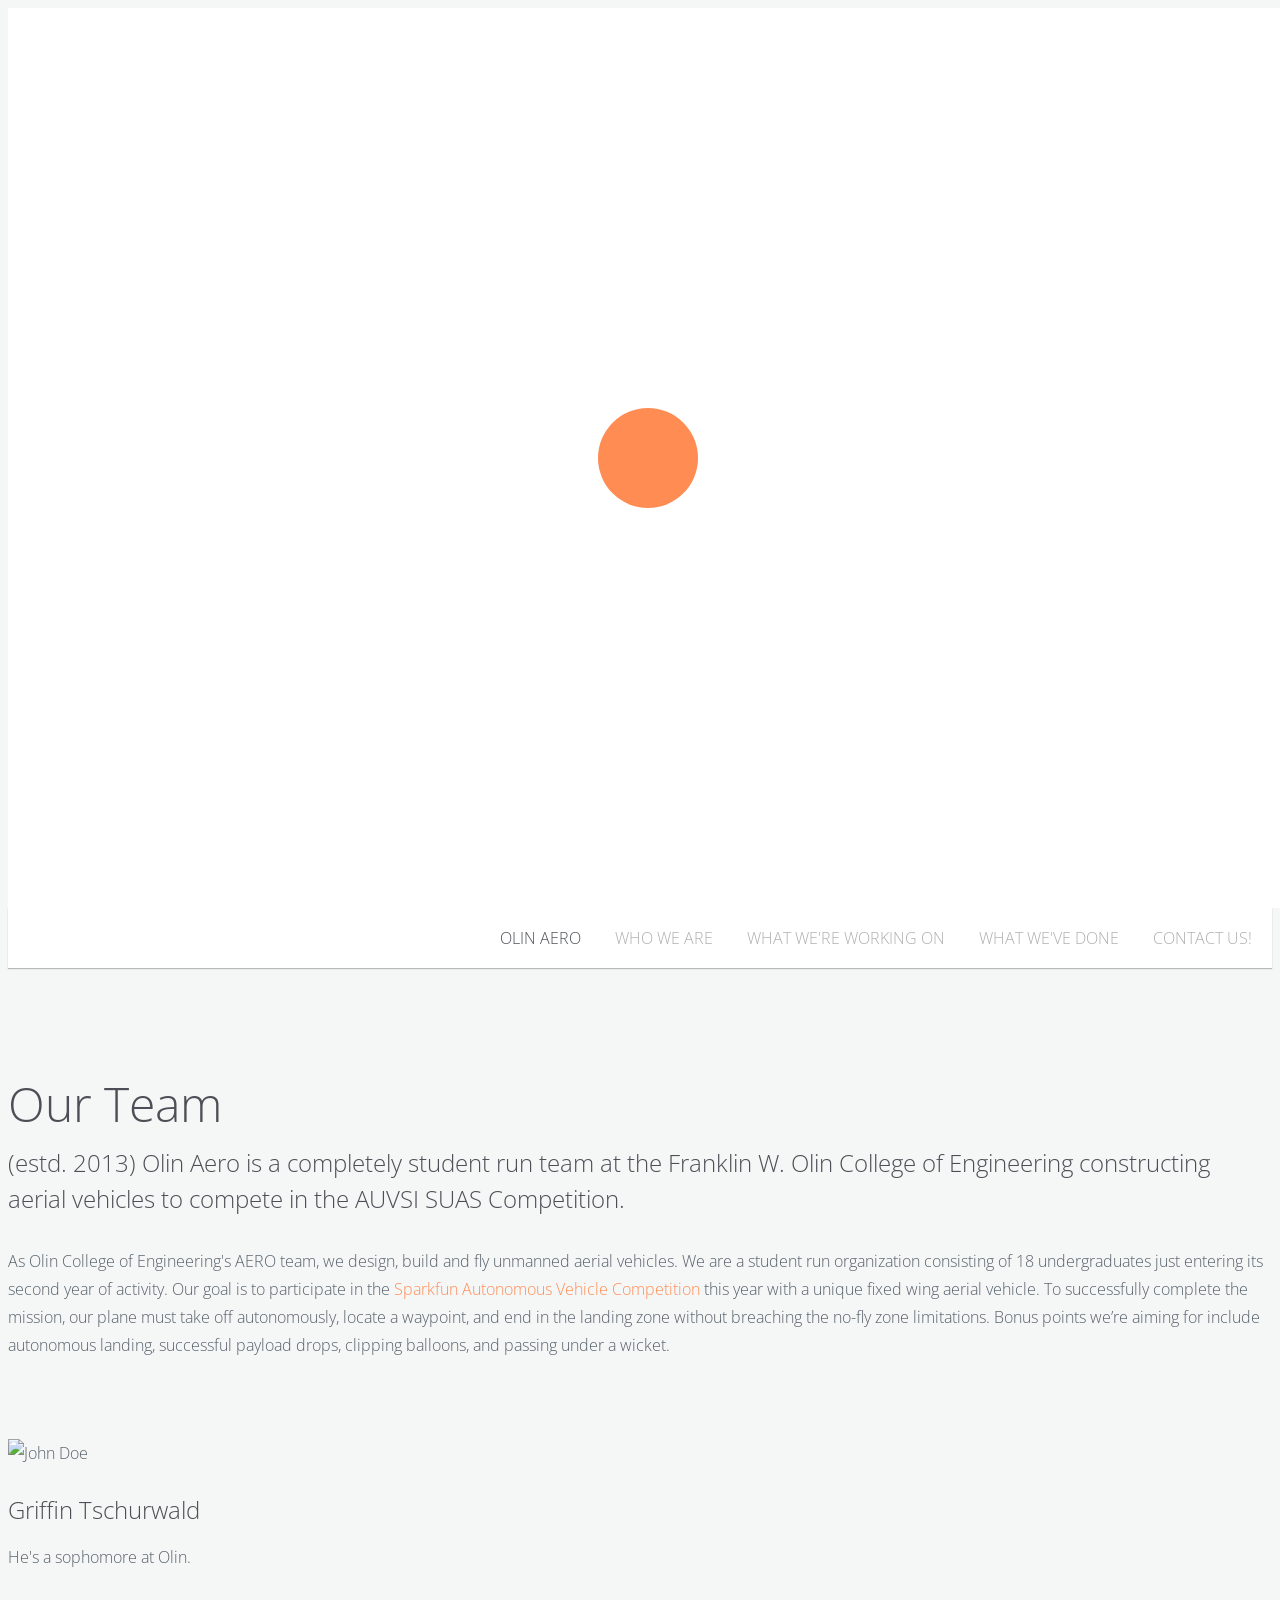
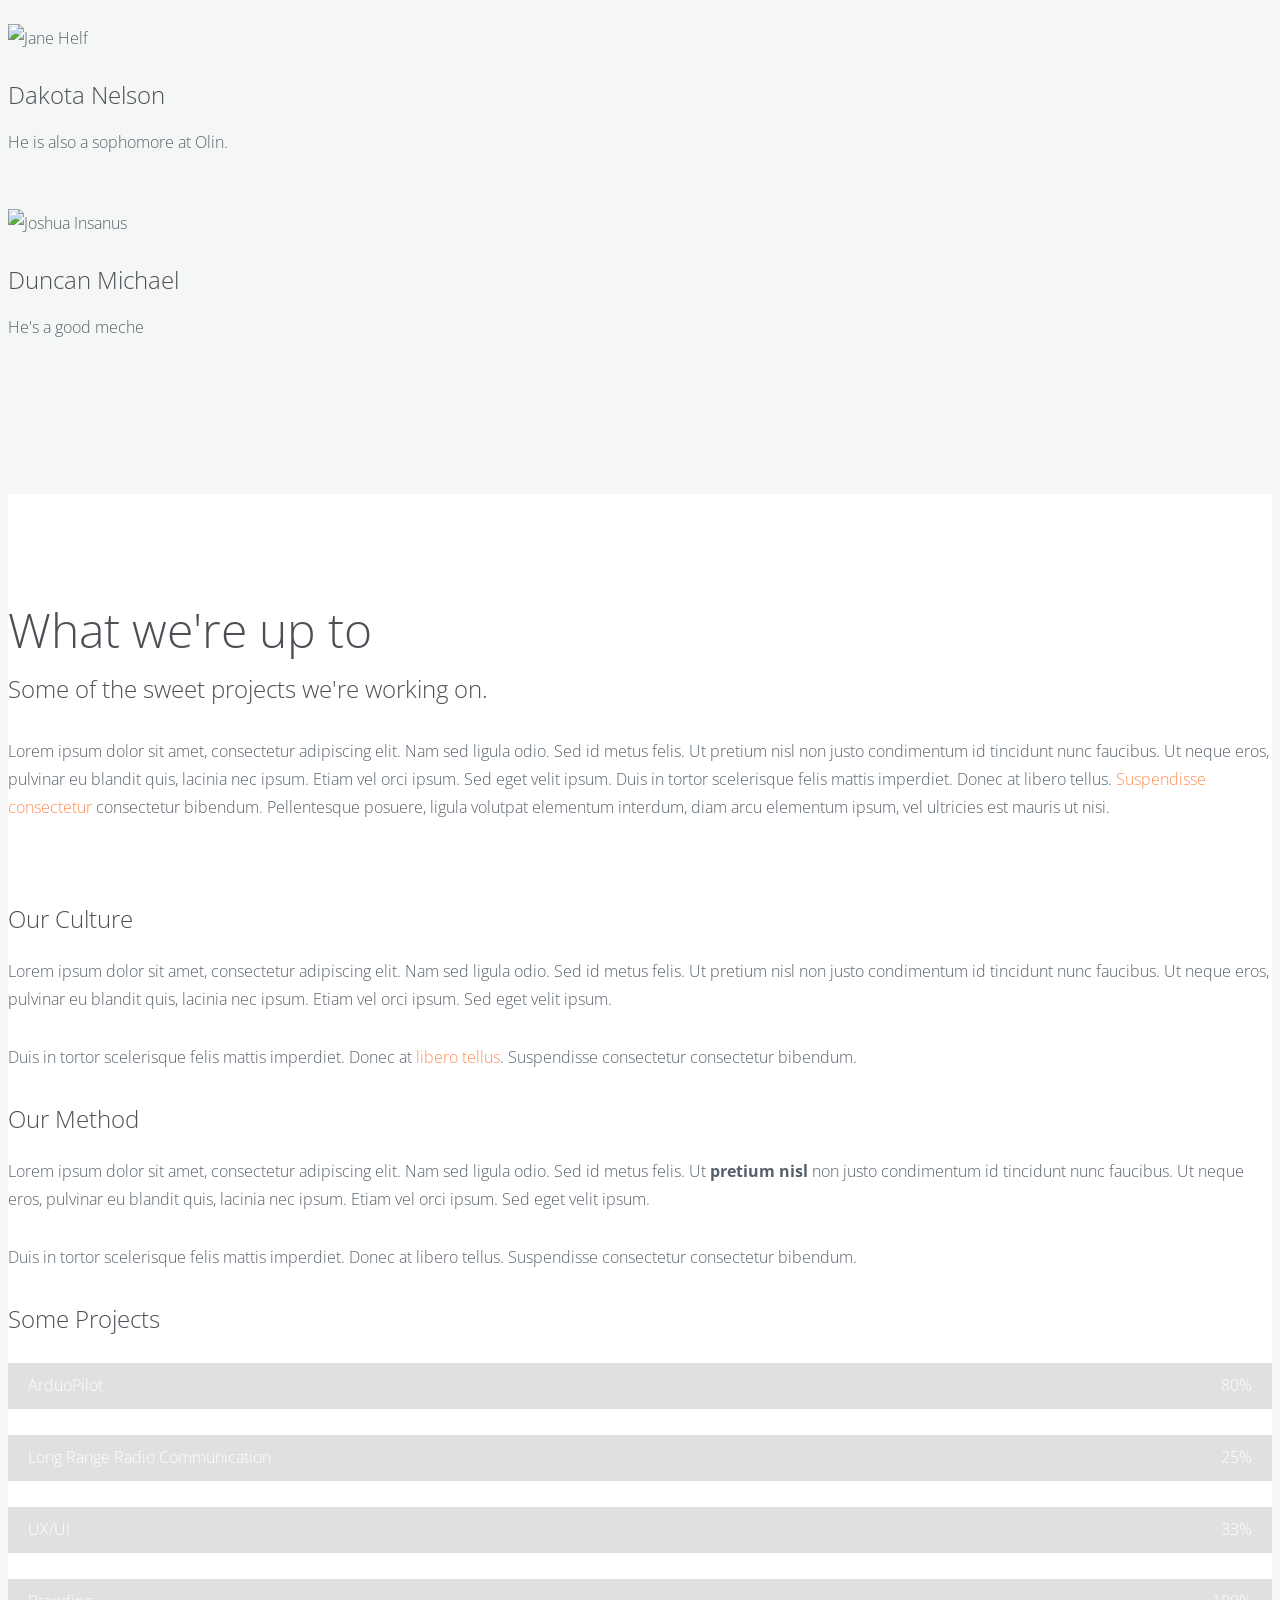
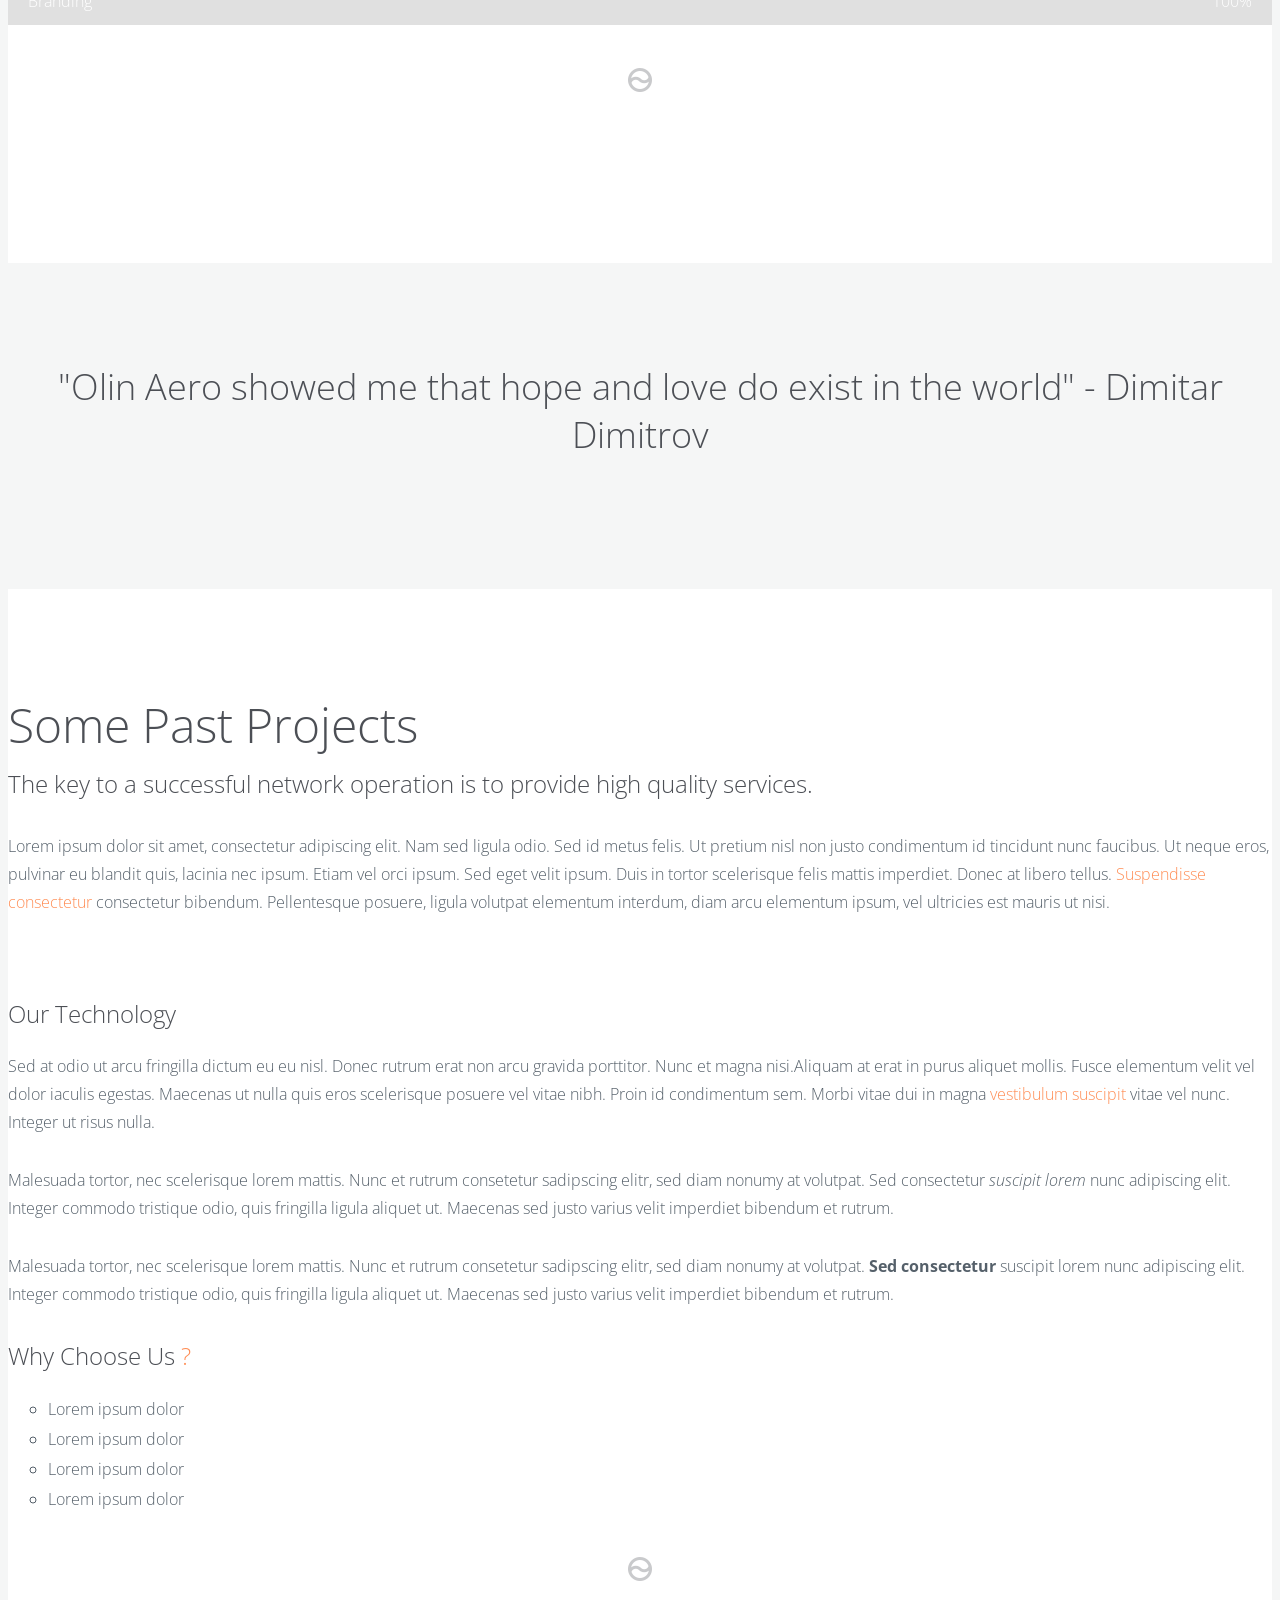
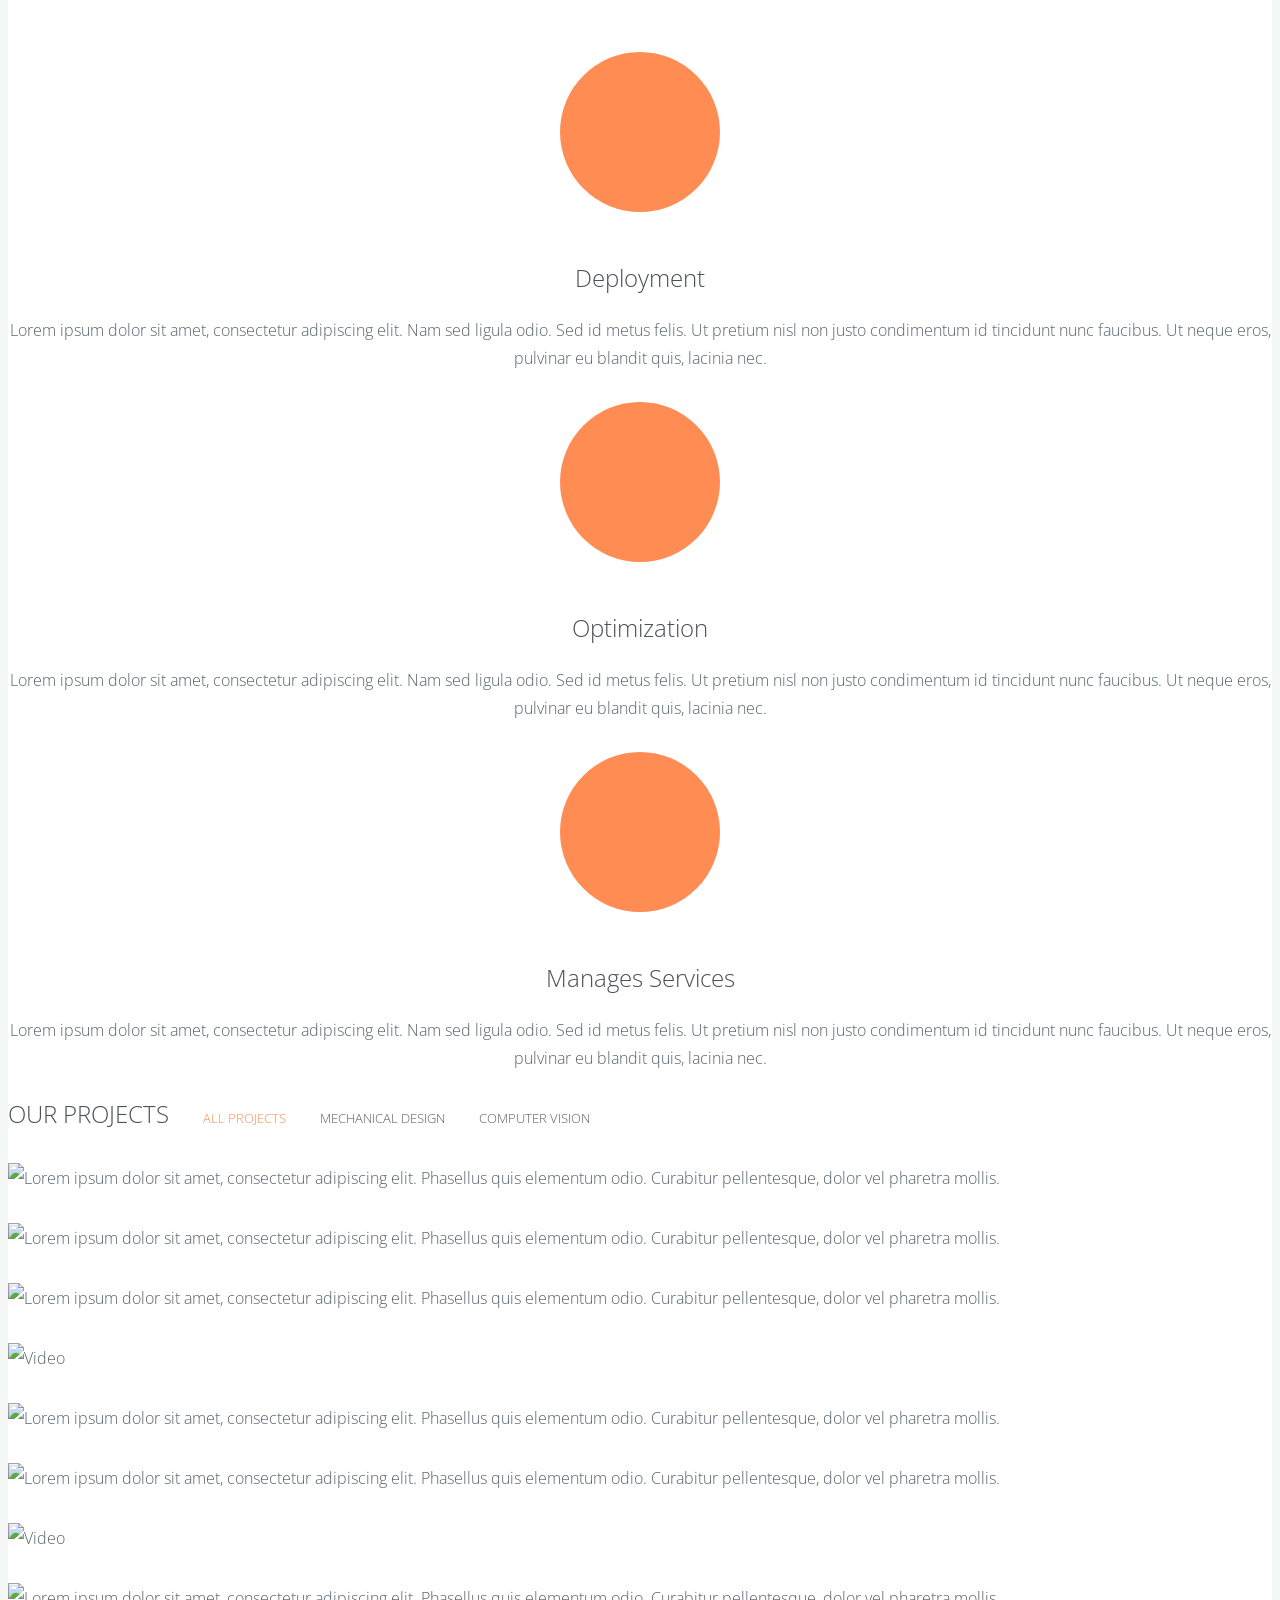
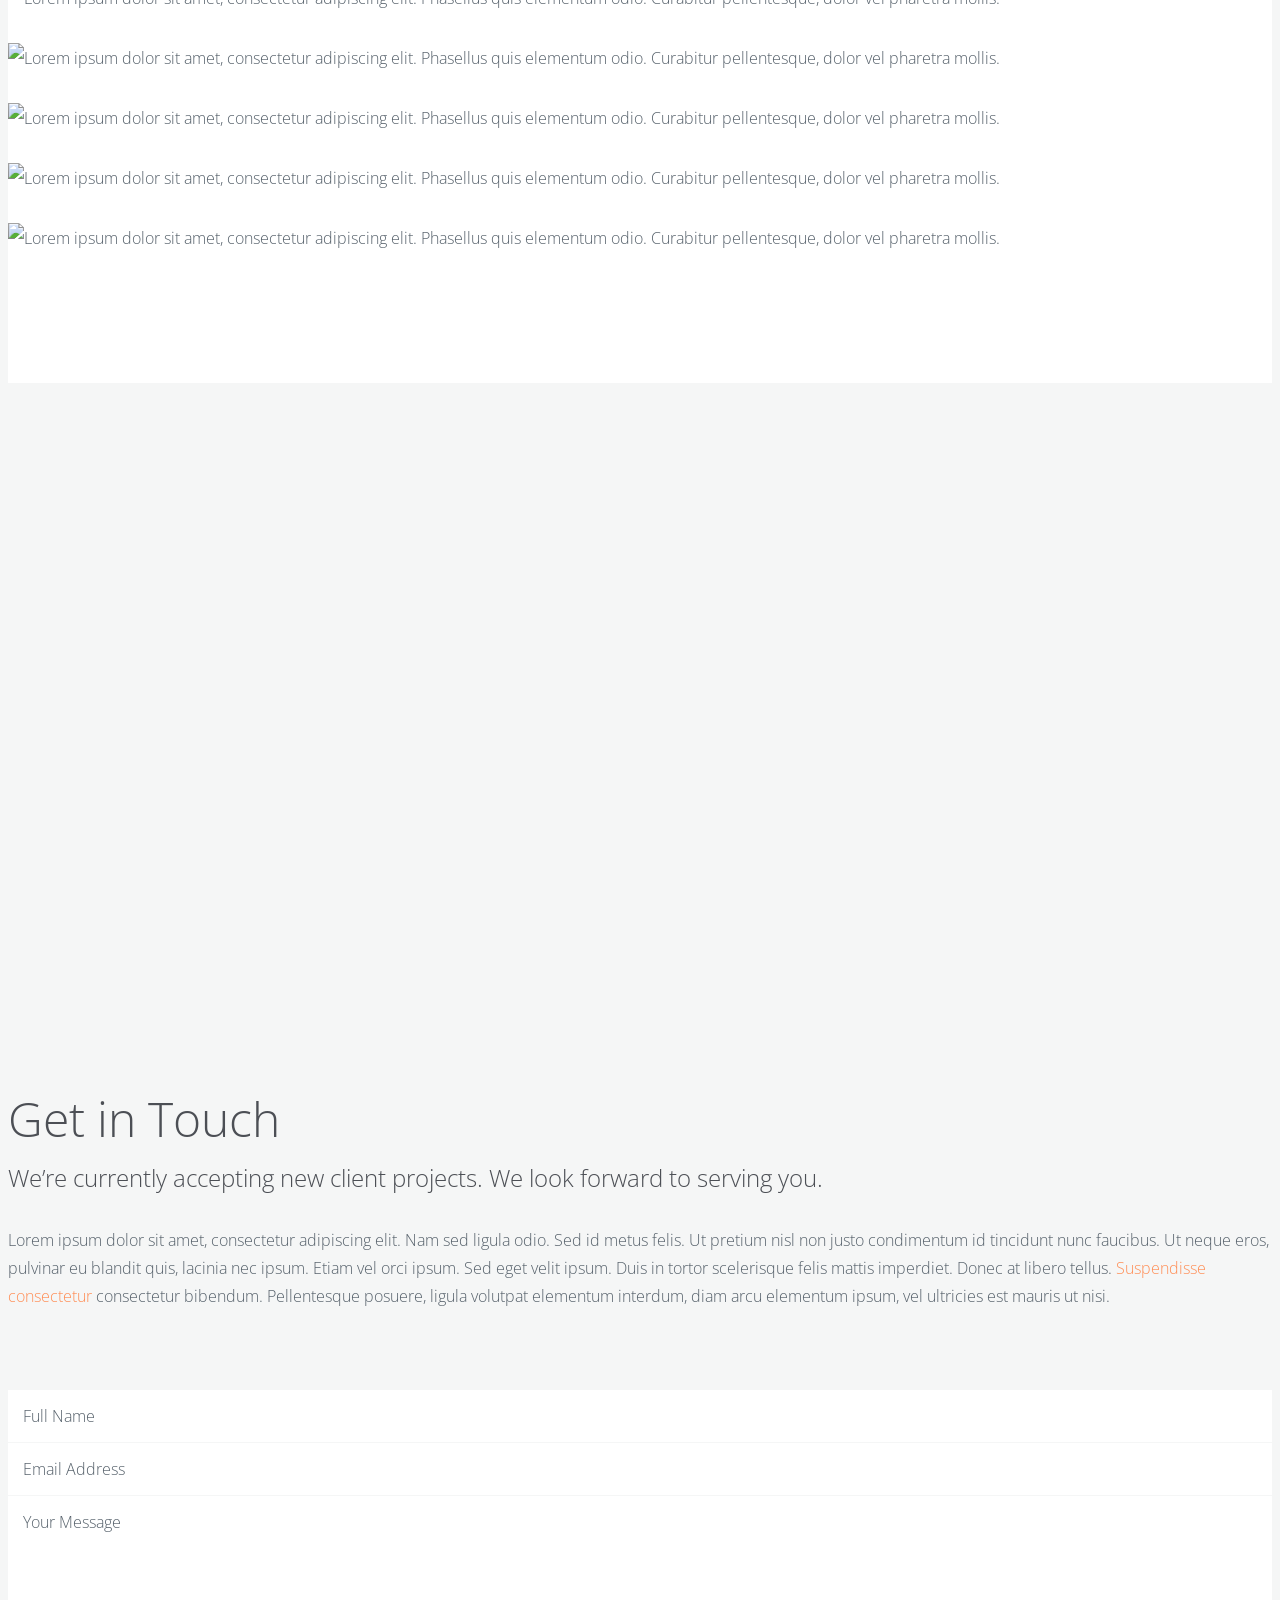
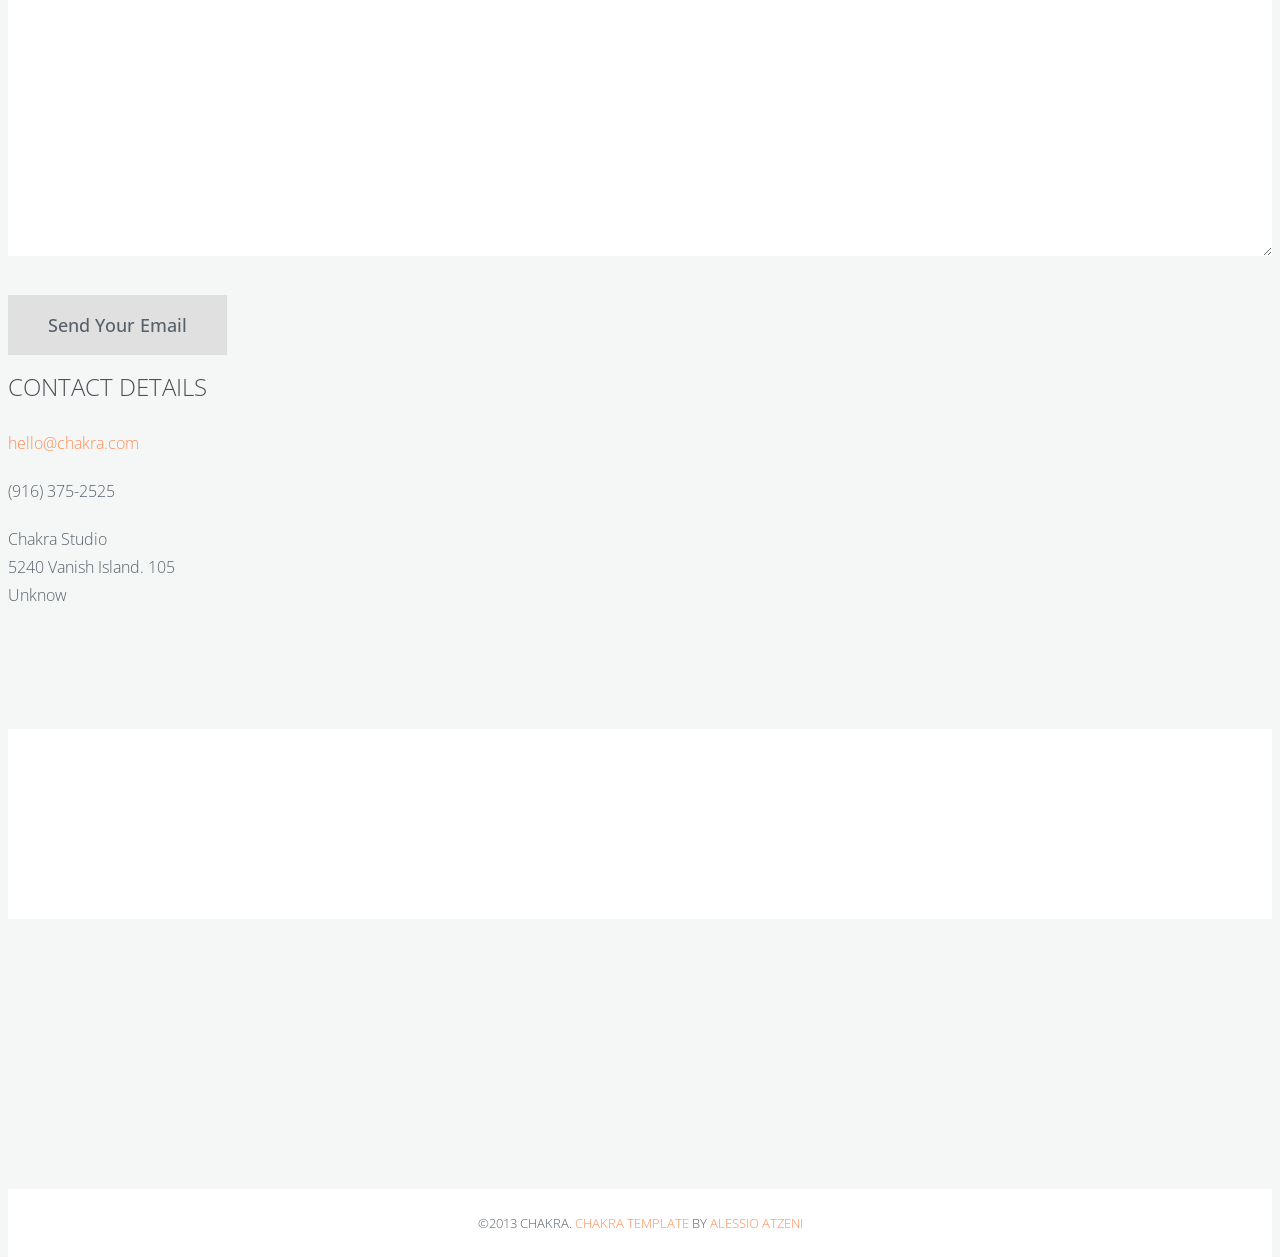
==== website/index.html @ c4cff711 "adding website3 files" ====
<!DOCTYPE html>
<!--[if lt IE 7]><html class="no-js lt-ie9 lt-ie8 lt-ie7" lang="en"> <![endif]-->
<!--[if (IE 7)&!(IEMobile)]><html class="no-js lt-ie9 lt-ie8" lang="en"><![endif]-->
<!--[if (IE 8)&!(IEMobile)]><html class="no-js lt-ie9" lang="en"><![endif]-->
<!--[if (IE 9)]><html class="no-js ie9" lang="en"><![endif]-->
<!--[if gt IE 8]><!--> <html lang="en-US"> <!--<![endif]-->
<head>

<!-- Meta Tags -->
<meta http-equiv="Content-Type" content="text/html; charset=UTF-8" />

<title>Olin Aero | At Olin College of Engineering</title>   

<meta name="description" content="" /> 

<!-- Mobile Specifics -->
<meta name="viewport" content="width=device-width, initial-scale=1.0">
<meta name="HandheldFriendly" content="true"/>
<meta name="MobileOptimized" content="320"/>   

<!-- Mobile Internet Explorer ClearType Technology -->
<!--[if IEMobile]>  <meta http-equiv="cleartype" content="on">  <![endif]-->

<!-- Bootstrap -->
<link href="_include/css/bootstrap.min.css" rel="stylesheet">

<!-- Main Style -->
<link href="_include/css/main.css" rel="stylesheet">

<!-- Supersized -->
<link href="_include/css/supersized.css" rel="stylesheet">
<link href="_include/css/supersized.shutter.css" rel="stylesheet">

<!-- FancyBox -->
<link href="_include/css/fancybox/jquery.fancybox.css" rel="stylesheet">

<!-- Font Icons -->
<link href="_include/css/fonts.css" rel="stylesheet">

<!-- Shortcodes -->
<link href="_include/css/shortcodes.css" rel="stylesheet">

<!-- Responsive -->
<link href="_include/css/bootstrap-responsive.min.css" rel="stylesheet">
<link href="_include/css/responsive.css" rel="stylesheet">

<!-- Custom CSS -->
<link href="_include/css/custom.css" rel="stylesheet">

<!-- Google Font -->
<link href='http://fonts.googleapis.com/css?family=Open+Sans:400,300,300italic,400italic,600,600italic,700,700italic,800,800italic' rel='stylesheet' type='text/css'>

<!-- Fav Icon -->
<link rel="shortcut icon" href="#">

<link rel="apple-touch-icon" href="#">
<link rel="apple-touch-icon" sizes="114x114" href="#">
<link rel="apple-touch-icon" sizes="72x72" href="#">
<link rel="apple-touch-icon" sizes="144x144" href="#">

<!-- Modernizr -->
<script src="_include/js/modernizr.js"></script>

<!-- Analytics -->
<script type="text/javascript">

  var _gaq = _gaq || [];
  _gaq.push(['_setAccount', 'YOUR ID']);
  _gaq.push(['_trackPageview']);

  (function() {
    var ga = document.createElement('script'); ga.type = 'text/javascript'; ga.async = true;
    ga.src = ('https:' == document.location.protocol ? 'https://ssl' : 'http://www') + '.google-analytics.com/ga.js';
    var s = document.getElementsByTagName('script')[0]; s.parentNode.insertBefore(ga, s);
  })();

</script>
<!-- End Analytics -->

</head>


<body>

<!-- This section is for Splash Screen -->
<div class="ole">
<section id="jSplash">
	<div id="circle"></div>
</section>
</div>
<!-- End of Splash Screen -->

<!-- Homepage Slider -->
<div id="home-slider">	
    <div class="overlay"></div>

	<div class="container">
    	<div class="row">
        	<div class="span12">
                <div class="slider-text">
                    <div id="slidecaption"></div>
                </div>
            </div>
        </div>
    </div>   
	
	<div class="control-nav">
        <a id="prevslide" class="load-item"><i class="font-icon-arrow-simple-left"></i></a>
        <a id="nextslide" class="load-item"><i class="font-icon-arrow-simple-right"></i></a>
        <ul id="slide-list"></ul>
        
        <a id="nextsection" href="#work"><i class="font-icon-arrow-simple-down"></i></a>
    </div>
</div>
<!-- End Homepage Slider -->

<!-- Header -->
<header>
    <div class="sticky-nav">
    	<a id="mobile-nav" class="menu-nav" href="#menu-nav"></a>
        
        <div id="logo">
        	<a id="goUp" href="#home-slider" title="Chakra | Responsive One Page Template">Olin Aero</a>
        </div>
        
        <nav id="menu">
        	<ul id="menu-nav">
            	<li class="current"><a href="#home-slider">Olin Aero</a></li>

                <li><a href="#work">Who we are</a></li>
                <li><a href="#about">What we're working on</a></li>
                <li><a href="#services">What we've done</a></li>
                <!--<li><a href="blog.html" class="external">Blog</a></li> useless blog page-->
                <li><a href="#contact">Contact us!</a></li>
				<!--<li><a href="shortcodes.html" class="external">Shortcodes</a></li>-->

            </ul>
        </nav>
        
    </div>
</header>
<!-- End Header -->

<!-- Our Team Section -->
<div id="work" class="page">
	<div class="container">
    	<!-- Title Page -->
        <div class="row">
            <div class="span12">
                <div class="title-page">

                    <h2 class="title">Our Team</h2>
                    <h3 class="title-description">(estd. 2013) Olin Aero is a completely student run team at the Franklin W. Olin College of Engineering constructing aerial vehicles to compete in the AUVSI SUAS Competition.</h3>

                    
                    <div class="page-description">
                		<p>As Olin College of Engineering's AERO team, we design, build and fly unmanned aerial vehicles. We are a student run organization consisting of 18 undergraduates just entering its second year of activity. Our goal is to participate in the <a href = "https://avc.sparkfun.com/">Sparkfun Autonomous Vehicle Competition</a> this year with a unique fixed wing aerial vehicle. To successfully complete the mission, our plane must take off autonomously, locate a waypoint, and end in the landing zone without breaching the no-fly zone limitations. Bonus points we’re aiming for include autonomous landing, successful payload drops, clipping balloons, and passing under a wicket.
                		</p>
                	</div>
                
                </div>    
            </div>
        </div>
        <!-- End Title Page -->
        
        <!-- Team Leaders Section -->
    <div class="row">
        
        <!-- Start Profile -->
        <div class="span4 profile">
            <div class="image-wrap">
                <div class="hover-wrap">
                    <span class="overlay-img"></span>
                    <span class="overlay-text-thumb">CTO/Founder</span>
                </div>
                <img src="_include/img/profile/profile-01.jpg" alt="John Doe">
            </div>
            <h3 class="profile-name">Griffin Tschurwald</h3>
            <p class="profile-description">He's a sophomore at Olin.</p>
                
            <div class="social">
                <ul class="social-icons">
                    <li><a href="#"><i class="font-icon-social-twitter"></i></a></li>
                    <li><a href="#"><i class="font-icon-social-dribbble"></i></a></li>
                    <li><a href="#"><i class="font-icon-social-facebook"></i></a></li>
                </ul>
            </div>
        </div>
        <!-- End Profile -->
        
        <!-- Start Profile -->
        <div class="span4 profile">
            <div class="image-wrap">
                <div class="hover-wrap">
                    <span class="overlay-img"></span>
                    <span class="overlay-text-thumb">Creative Director</span>
                </div>
                <img src="_include/img/profile/profile-02.jpg" alt="Jane Helf">
            </div>
            <h3 class="profile-name">Dakota Nelson</h3>
            <p class="profile-description">He is also a sophomore at Olin.</p>
                
            <div class="social">
                <ul class="social-icons">
                    <li><a href="#"><i class="font-icon-social-twitter"></i></a></li>
                    <li><a href="#"><i class="font-icon-social-email"></i></a></li>
                </ul>
            </div>
        </div>
        <!-- End Profile -->
        
        <!-- Start Profile -->
        <div class="span4 profile">
            <div class="image-wrap">
                <div class="hover-wrap">
                    <span class="overlay-img"></span>
                    <span class="overlay-text-thumb">Lead Designer</span>
                </div>
                <img src="_include/img/profile/profile-03.jpg" alt="Joshua Insanus">
            </div>
            <h3 class="profile-name">Duncan Michael</h3>
            <p class="profile-description">He's a good meche</p>
                
            <div class="social">
                <ul class="social-icons">
                    <li><a href="#"><i class="font-icon-social-twitter"></i></a></li>
                    <li><a href="#"><i class="font-icon-social-linkedin"></i></a></li>
                    <li><a href="#"><i class="font-icon-social-google-plus"></i></a></li>
                    <li><a href="#"><i class="font-icon-social-vimeo"></i></a></li>
                </ul>
            </div>
        </div>
        <!-- End Profile -->
        
    </div>
    <!-- End Team Leaders Section -->
        
    </div>

</div>
<!-- End Our Team section -->

<!-- What we're working on -->
<div id="about" class="page-alternate">
<div class="container">
    <!-- Title Page -->
    <div class="row">
        <div class="span12">
            <div class="title-page">
                <h2 class="title">What we're up to</h2>
                <h3 class="title-description">Some of the sweet projects we're working on.</h3>
                
                <div class="page-description">
                    <p>Lorem ipsum dolor sit amet, consectetur adipiscing elit. Nam sed ligula odio. Sed id metus felis. Ut pretium nisl non justo condimentum id tincidunt nunc faucibus. 
                    Ut neque eros, pulvinar eu blandit quis, lacinia nec ipsum. Etiam vel orci ipsum. Sed eget velit ipsum. Duis in tortor scelerisque felis mattis imperdiet. Donec at libero tellus. 
                    <a href="#">Suspendisse consectetur</a> consectetur bibendum. Pellentesque posuere, ligula volutpat elementum interdum, diam arcu elementum ipsum, vel ultricies est mauris ut nisi.</p>
                </div>
                
            </div>
        </div>
    </div>
    <!-- End Title Page -->
    
    <div class="row margin-40">
    	<div class="span4">
        	<h3>Our Culture</h3>
			<p> Lorem ipsum dolor sit amet, consectetur adipiscing elit. Nam sed ligula odio. Sed id metus felis. Ut pretium nisl non justo condimentum id tincidunt nunc faucibus. 
            Ut neque eros, pulvinar eu blandit quis, lacinia nec ipsum. Etiam vel orci ipsum. Sed eget velit ipsum. </p>
            
            <p>Duis in tortor scelerisque felis mattis imperdiet. Donec at <a href="#">libero tellus</a>. Suspendisse consectetur consectetur bibendum.</p>
        </div>
        
        <div class="span4">
        	<h3>Our Method</h3>
            <p> Lorem ipsum dolor sit amet, consectetur adipiscing elit. Nam sed ligula odio. Sed id metus felis. Ut <strong>pretium nisl</strong> non justo condimentum id tincidunt nunc faucibus. 
            Ut neque eros, pulvinar eu blandit quis, lacinia nec ipsum. Etiam vel orci ipsum. Sed eget velit ipsum. </p>
            
            <p>Duis in tortor scelerisque felis mattis imperdiet. Donec at libero tellus. Suspendisse consectetur consectetur bibendum.</p>
        </div>
        
        <div class="span4">
        	<h3>Some Projects</h3>
            
            <div class="progress-bar">
                <div class="progress">
                	<span class="field">ArduoPilot</span>
                    <span class="field-value">80%</span>
                    <div class="bar" style="width: 80%;"></div>
                </div>
            </div>
            
            <div class="progress-bar">
                <div class="progress">
                	<span class="field">Long Range Radio Communication</span>
                    <span class="field-value">25%</span>
                    <div class="bar" style="width: 25%;"></div>
                </div>
            </div>
            
            <div class="progress-bar">
                <div class="progress">
                	<span class="field">UX/UI</span>
                    <span class="field-value">33%</span>
                    <div class="bar" style="width: 33%;"></div>
                </div>
            </div>
            
            <div class="progress-bar">
                <div class="progress">
                	<span class="field">Branding</span>
                    <span class="field-value">100%</span>
                    <div class="bar" style="width: 100%;"></div>
                </div>
            </div>    
        </div>
        
    </div>
    
    <div class="sep">
    	<span class="separator"></span>
    </div>
    
    
</div>
</div>
<!-- End About Section -->

<!-- Big Blockquote -->
<div class="big-quote page">
	<div class="container">
    	<div class="row">
        	<div class="span12">
            	<p>"Olin Aero showed me that hope and love do exist in the world" - Dimitar Dimitrov</p>
                <span class="font-icon-blockquote"></span>
            </div>
        </div>
    </div>
</div>
<!-- End Big Blockquote -->

<!-- What we've done section -->
<div id="services" class="page-alternate">
<div class="container">
    <!-- Title Page -->
    <div class="row">
        <div class="span12">
            <div class="title-page">
                <h2 class="title">Some Past Projects</h2>
                <h3 class="title-description">The key to a successful network operation is to provide high quality services.</h3>
                
                <div class="page-description">
                    <p>Lorem ipsum dolor sit amet, consectetur adipiscing elit. Nam sed ligula odio. Sed id metus felis. Ut pretium nisl non justo condimentum id tincidunt nunc faucibus. 
                    Ut neque eros, pulvinar eu blandit quis, lacinia nec ipsum. Etiam vel orci ipsum. Sed eget velit ipsum. Duis in tortor scelerisque felis mattis imperdiet. Donec at libero tellus. 
                    <a href="#">Suspendisse consectetur</a> consectetur bibendum. Pellentesque posuere, ligula volutpat elementum interdum, diam arcu elementum ipsum, vel ultricies est mauris ut nisi.</p>
                </div>
                
            </div>
        </div>
    </div>
    <!-- End Title Page -->
    
    <div class="row margin-40">
    	<div class="span9">
        	<h3>Our Technology</h3>
			<p>Sed at odio ut arcu fringilla dictum eu eu nisl. Donec rutrum erat non arcu gravida porttitor. Nunc et magna nisi.Aliquam at erat in purus aliquet mollis. Fusce elementum velit vel dolor iaculis egestas. 
            Maecenas ut nulla quis eros scelerisque posuere vel vitae nibh. Proin id condimentum sem. Morbi vitae dui in magna <a href="#">vestibulum suscipit</a> vitae vel nunc. Integer ut risus nulla.</p>
            
            <p>Malesuada tortor, nec scelerisque lorem mattis. Nunc et rutrum consetetur sadipscing elitr, sed diam nonumy at volutpat. Sed consectetur <em>suscipit lorem</em> nunc adipiscing elit. Integer commodo tristique odio, quis fringilla ligula aliquet ut. 
            Maecenas sed justo varius velit imperdiet bibendum et rutrum.</p>
            
            <p>Malesuada tortor, nec scelerisque lorem mattis. Nunc et rutrum consetetur sadipscing elitr, sed diam nonumy at volutpat. <strong>Sed consectetur</strong> suscipit lorem nunc adipiscing elit. 
            Integer commodo tristique odio, quis fringilla ligula aliquet ut. Maecenas sed justo varius velit imperdiet bibendum et rutrum.</p> 
        </div>
        
        <div class="span3">
        	<h3>Why Choose Us <span class="color-text">?</span></h3>
            <ul>
            	<li>Lorem ipsum dolor</li>
                <li>Lorem ipsum dolor</li>
                <li>Lorem ipsum dolor</li>
                <li>Lorem ipsum dolor</li>
            </ul>
        </div>
    </div>
    
    <div class="sep">
    	<span class="separator"></span>
    </div>
    
    <!-- Services Boxes -->
    <div class="row">
    	<div class="span4">
        	<div class="services-box">
        		<div class="icon">
                	<span class="font-icon-cog"></span>
                </div>
                <h3>Deployment</h3>
                <p>Lorem ipsum dolor sit amet, consectetur adipiscing elit. Nam sed ligula odio. Sed id metus felis. Ut pretium nisl non justo condimentum id tincidunt nunc faucibus. Ut neque eros, pulvinar eu blandit quis, lacinia nec.</p>
        	</div>
        </div>
        
        <div class="span4">
        	<div class="services-box">
        		<div class="icon">
                	<span class="font-icon-layer"></span>
                </div>
                <h3>Optimization</h3>
                <p>Lorem ipsum dolor sit amet, consectetur adipiscing elit. Nam sed ligula odio. Sed id metus felis. Ut pretium nisl non justo condimentum id tincidunt nunc faucibus. Ut neque eros, pulvinar eu blandit quis, lacinia nec.</p>
        	</div>
        </div>
        
        <div class="span4">
        	<div class="services-box">
        		<div class="icon">
                	<span class="font-icon-map"></span>
                </div>
                <h3>Manages Services</h3>
                <p>Lorem ipsum dolor sit amet, consectetur adipiscing elit. Nam sed ligula odio. Sed id metus felis. Ut pretium nisl non justo condimentum id tincidunt nunc faucibus. Ut neque eros, pulvinar eu blandit quis, lacinia nec.</p>
        	</div>
        </div>
    </div>
    <!-- End Services Boxes -->
    <!-- Portfolio Projects -->
        <div class="row">
            <div class="span12">
                <!-- Filter -->
                <nav id="options" class="work-nav">
                    <ul id="filters" class="option-set" data-option-key="filter">
                        <li class="type-work">Our Projects</li>
                        <li><a href="#filter" data-option-value="*" class="selected">All Projects</a></li>
                        <li><a href="#filter" data-option-value=".design">Mechanical Design</a></li>
                        <li><a href="#filter" data-option-value=".illustration">Computer Vision</a></li>
                        <!-- <li><a href="#filter" data-option-value=".photography">Sensing</a></li> -->
                        <!-- <li><a href="#filter" data-option-value=".video">Video</a></li> -->
                    </ul>
                </nav>
                <!-- End Filter -->
            </div>
            
            <div class="span12">
                <div class="row">
                    <section id="projects">
                        <ul id="thumbs">
                        
                            <!-- Item Project and Filter Name -->
                            <li class="item-thumbs span3 design">
                                <!-- Fancybox - Gallery Enabled - Title - Full Image -->
                                <a class="hover-wrap fancybox" data-fancybox-group="gallery" title="The City" href="_include/img/work/full/image-01-full.jpg">
                                    <span class="overlay-img"></span>
                                    <span class="overlay-img-thumb font-icon-search"></span>
                                </a>
                                <!-- Thumb Image and Description -->
                                <img src="_include/img/work/thumbs/image-01.jpg" alt="Lorem ipsum dolor sit amet, consectetur adipiscing elit. Phasellus quis elementum odio. Curabitur pellentesque, dolor vel pharetra mollis.">
                            </li>
                            <!-- End Item Project -->
                            
                            <!-- Item Project and Filter Name -->
                            <li class="item-thumbs span3 design">
                                <!-- Fancybox - Gallery Enabled - Title - Full Image -->
                                <a class="hover-wrap fancybox" data-fancybox-group="gallery" title="The Office" href="_include/img/work/full/image-02-full.jpg">
                                    <span class="overlay-img"></span>
                                    <span class="overlay-img-thumb font-icon-search"></span>
                                </a>
                                <!-- Thumb Image and Description -->
                                <img src="_include/img/work/thumbs/image-02.jpg" alt="Lorem ipsum dolor sit amet, consectetur adipiscing elit. Phasellus quis elementum odio. Curabitur pellentesque, dolor vel pharetra mollis.">
                            </li>
                            <!-- End Item Project -->
                            
                            <!-- Item Project and Filter Name -->
                            <li class="item-thumbs span3 photography">
                                <!-- Fancybox - Gallery Enabled - Title - Full Image -->
                                <a class="hover-wrap fancybox" data-fancybox-group="gallery" title="The Mountains" href="_include/img/work/full/image-03-full.jpg">
                                    <span class="overlay-img"></span>
                                    <span class="overlay-img-thumb font-icon-search"></span>
                                </a>
                                <!-- Thumb Image and Description -->
                                <img src="_include/img/work/thumbs/image-03.jpg" alt="Lorem ipsum dolor sit amet, consectetur adipiscing elit. Phasellus quis elementum odio. Curabitur pellentesque, dolor vel pharetra mollis.">
                            </li>
                            <!-- End Item Project -->
                            
                            <!-- Item Project and Filter Name -->
                            <li class="item-thumbs span3 video">
                                <!-- Fancybox Media - Gallery Enabled - Title - Link to Video -->
                                <a class="hover-wrap fancybox-media" data-fancybox-group="video" title="Video Content From Vimeo" href="http://vimeo.com/51460511">
                                    <span class="overlay-img"></span>
                                    <span class="overlay-img-thumb font-icon-search"></span>
                                </a>
                                <!-- Thumb Image and Description -->
                                <img src="_include/img/work/thumbs/image-08.jpg" alt="Video">
                            </li>
                            <!-- End Item Project -->
                            
                            <!-- Item Project and Filter Name -->
                            <li class="item-thumbs span3 photography">
                                <!-- Fancybox - Gallery Enabled - Title - Full Image -->
                                <a class="hover-wrap fancybox" data-fancybox-group="gallery" title="The Sea" href="_include/img/work/full/image-04-full.jpg">
                                    <span class="overlay-img"></span>
                                    <span class="overlay-img-thumb font-icon-search"></span>
                                </a>
                                <!-- Thumb Image and Description -->
                                <img src="_include/img/work/thumbs/image-04.jpg" alt="Lorem ipsum dolor sit amet, consectetur adipiscing elit. Phasellus quis elementum odio. Curabitur pellentesque, dolor vel pharetra mollis.">
                            </li>
                            <!-- End Item Project -->
                            
                            <!-- Item Project and Filter Name -->
                            <li class="item-thumbs span3 photography">
                                <!-- Fancybox - Gallery Enabled - Title - Full Image -->
                                <a class="hover-wrap fancybox" data-fancybox-group="gallery" title="Clouds" href="_include/img/work/full/image-05-full.jpg">
                                    <span class="overlay-img"></span>
                                    <span class="overlay-img-thumb font-icon-search"></span>
                                </a>
                                <!-- Thumb Image and Description -->
                                <img src="_include/img/work/thumbs/image-05.jpg" alt="Lorem ipsum dolor sit amet, consectetur adipiscing elit. Phasellus quis elementum odio. Curabitur pellentesque, dolor vel pharetra mollis.">
                            </li>
                            <!-- End Item Project -->
                            
                            <!-- Item Project and Filter Name -->
                            <li class="item-thumbs span3 video">
                                <!-- Fancybox Media - Gallery Enabled - Title - Link to Video -->
                                <a class="hover-wrap fancybox-media" data-fancybox-group="video" title="Video Content From Vimeo" href="http://vimeo.com/50834315">
                                    <span class="overlay-img"></span>
                                    <span class="overlay-img-thumb font-icon-search"></span>
                                </a>
                                <!-- Thumb Image and Description -->
                                <img src="_include/img/work/thumbs/image-09.jpg" alt="Video">
                            </li>
                            <!-- End Item Project -->
                            
                            <!-- Item Project and Filter Name -->
                            <li class="item-thumbs span3 design">
                                <!-- Fancybox - Gallery Enabled - Title - Full Image -->
                                <a class="hover-wrap fancybox" data-fancybox-group="gallery" title="The Dark" href="_include/img/work/full/image-06-full.jpg">
                                    <span class="overlay-img"></span>
                                    <span class="overlay-img-thumb font-icon-search"></span>
                                </a>
                                <!-- Thumb Image and Description -->
                                <img src="_include/img/work/thumbs/image-06.jpg" alt="Lorem ipsum dolor sit amet, consectetur adipiscing elit. Phasellus quis elementum odio. Curabitur pellentesque, dolor vel pharetra mollis.">
                            </li>
                            <!-- End Item Project -->
                            
                            <!-- Item Project and Filter Name -->
                            <li class="item-thumbs span3 design">
                                <!-- Fancybox - Gallery Enabled - Title - Full Image -->
                                <a class="hover-wrap fancybox" data-fancybox-group="gallery" title="The Beach" href="_include/img/work/full/image-07-full.jpg">
                                    <span class="overlay-img"></span>
                                    <span class="overlay-img-thumb font-icon-search"></span>
                                </a>
                                <!-- Thumb Image and Description -->
                                <img src="_include/img/work/thumbs/image-07.jpg" alt="Lorem ipsum dolor sit amet, consectetur adipiscing elit. Phasellus quis elementum odio. Curabitur pellentesque, dolor vel pharetra mollis.">
                            </li>
                            <!-- End Item Project -->
                            
                            <!-- Item Project and Filter Name -->
                            <li class="item-thumbs span3 illustration">
                                <!-- Fancybox - Gallery Enabled - Title - Full Image -->
                                <a class="hover-wrap fancybox" data-fancybox-group="gallery" title="The Bat" href="_include/img/work/full/image-10-full.jpg">
                                    <span class="overlay-img"></span>
                                    <span class="overlay-img-thumb font-icon-search"></span>
                                </a>
                                <!-- Thumb Image and Description -->
                                <img src="_include/img/work/thumbs/image-10.jpg" alt="Lorem ipsum dolor sit amet, consectetur adipiscing elit. Phasellus quis elementum odio. Curabitur pellentesque, dolor vel pharetra mollis.">
                            </li>
                            <!-- End Item Project -->
                            
                            <!-- Item Project and Filter Name -->
                            <li class="item-thumbs span3 illustration">
                                <!-- Fancybox - Gallery Enabled - Title - Full Image -->
                                <a class="hover-wrap fancybox" data-fancybox-group="gallery" title="Wild Cat" href="_include/img/work/full/image-11-full.jpg">
                                    <span class="overlay-img"></span>
                                    <span class="overlay-img-thumb font-icon-search"></span>
                                </a>
                                <!-- Thumb Image and Description -->
                                <img src="_include/img/work/thumbs/image-11.jpg" alt="Lorem ipsum dolor sit amet, consectetur adipiscing elit. Phasellus quis elementum odio. Curabitur pellentesque, dolor vel pharetra mollis.">
                            </li>
                            <!-- End Item Project -->
                            
                            <!-- Item Project and Filter Name -->
                            <li class="item-thumbs span3 illustration">
                                <!-- Fancybox - Gallery Enabled - Title - Full Image -->
                                <a class="hover-wrap fancybox" data-fancybox-group="gallery" title="HoneyBear" href="_include/img/work/full/image-12-full.jpg">
                                    <span class="overlay-img"></span>
                                    <span class="overlay-img-thumb font-icon-search"></span>
                                </a>
                                <!-- Thumb Image and Description -->
                                <img src="_include/img/work/thumbs/image-12.jpg" alt="Lorem ipsum dolor sit amet, consectetur adipiscing elit. Phasellus quis elementum odio. Curabitur pellentesque, dolor vel pharetra mollis.">
                            </li>
                            <!-- End Item Project -->
                        </ul>
                    </section>
                    
                </div>
            </div>
        </div>
</div>
</div>
<!-- End Services Section -->

<!-- Google Map -->
<div id="map-area">
    <div class="map" id="map_1" data-mapLat="42.293573" data-mapLon="-71.264395" data-mapZoom="12" data-mapTitle="Your Title"></div>
</div>
<!-- End Google Map -->

<!-- Contact Section -->
<div id="contact" class="page">
<div class="container">
    <!-- Title Page -->
    <div class="row">
        <div class="span12">
            <div class="title-page">
                <h2 class="title">Get in Touch</h2>
                <h3 class="title-description">We’re currently accepting new client projects. We look forward to serving you.</h3>
                
                <div class="page-description">
                    <p>Lorem ipsum dolor sit amet, consectetur adipiscing elit. Nam sed ligula odio. Sed id metus felis. Ut pretium nisl non justo condimentum id tincidunt nunc faucibus. 
                    Ut neque eros, pulvinar eu blandit quis, lacinia nec ipsum. Etiam vel orci ipsum. Sed eget velit ipsum. Duis in tortor scelerisque felis mattis imperdiet. Donec at libero tellus. 
                    <a href="#">Suspendisse consectetur</a> consectetur bibendum. Pellentesque posuere, ligula volutpat elementum interdum, diam arcu elementum ipsum, vel ultricies est mauris ut nisi.</p>
                </div>
            </div>
        </div>
    </div>
    <!-- End Title Page -->
    
    <!-- Contact Form -->
    <div class="row">
    	<div class="span9">
        
        	<form id="contact-form" class="contact-form" action="#">
            	<p class="contact-name">
            		<input id="contact_name" type="text" placeholder="Full Name" value="" name="name" />
                </p>
                <p class="contact-email">
                	<input id="contact_email" type="text" placeholder="Email Address" value="" name="email" />
                </p>
                <p class="contact-message">
                	<textarea id="contact_message" placeholder="Your Message" name="message" rows="15" cols="40"></textarea>
                </p>
                <p class="contact-submit">
                	<a id="contact-submit" class="submit" href="#">Send Your Email</a>
                </p>
                
                <div id="response">
                
                </div>
            </form>
         
        </div>
        
        <div class="span3">
        	<div class="contact-details">
        		<h3>Contact Details</h3>
                <ul>
                    <li><a href="#">hello@chakra.com</a></li>
                    <li>(916) 375-2525</li>
                    <li>
                        Chakra Studio
                        <br>
                        5240 Vanish Island. 105
                        <br>
                        Unknow
                    </li>
                </ul>
            </div>
        </div>
    </div>
    <!-- End Services Form -->
</div>
</div>
<!-- End Contact Section -->

<!-- Twitter Feed -->
<div id="twitter-feed" class="page-alternate">
	<div class="container">
    	<div class="row">
            <div class="span12">
                <div class="follow">
                    <a href="https://twitter.com/Bluxart" title="Follow Me on Twitter" target="_blank"><i class="font-icon-social-twitter"></i></a>
                </div>
                    
                <div id="ticker" class="query"> 
                </div>
            </div>
        </div>
    </div>
</div>
<!-- End Twitter Feed -->

<!-- Socialize -->
<div id="social-area" class="page">
	<div class="container">
    	<div class="row">
            <div class="span12">
                <nav id="social">
                    <ul>
                        <li><a href="https://twitter.com/Bluxart" title="Follow Me on Twitter" target="_blank"><span class="font-icon-social-twitter"></span></a></li>
                        <li><a href="http://dribbble.com/Bluxart" title="Follow Me on Dribbble" target="_blank"><span class="font-icon-social-dribbble"></span></a></li>
                        <li><a href="http://forrst.com/people/Bluxart" title="Follow Me on Forrst" target="_blank"><span class="font-icon-social-forrst"></span></a></li>
                        <li><a href="http://www.behance.net/alessioatzeni" title="Follow Me on Behance" target="_blank"><span class="font-icon-social-behance"></span></a></li>
                        <li><a href="https://www.facebook.com/Bluxart" title="Follow Me on Facebook" target="_blank"><span class="font-icon-social-facebook"></span></a></li>
                        <li><a href="https://plus.google.com/105500420878314068694" title="Follow Me on Google Plus" target="_blank"><span class="font-icon-social-google-plus"></span></a></li>
                        <li><a href="http://www.linkedin.com/in/alessioatzeni" title="Follow Me on LinkedIn" target="_blank"><span class="font-icon-social-linkedin"></span></a></li>
                        <li><a href="http://themeforest.net/user/Bluxart" title="Follow Me on ThemeForest" target="_blank"><span class="font-icon-social-envato"></span></a></li>
                        <li><a href="http://zerply.com/Bluxart/public" title="Follow Me on Zerply" target="_blank"><span class="font-icon-social-zerply"></span></a></li>
                    </ul>
                </nav>
            </div>
        </div>
    </div>
</div>
<!-- End Socialize -->

<!-- Footer -->
<footer>
	<p class="credits">&copy;2013 Chakra. <a href="http://themes.alessioatzeni.com/html/chakra/" title="Chakra | Responsive One Page Template">Chakra Template</a> by <a href="http://www.alessioatzeni.com/" title="Alessio Atzeni | Web Designer &amp; Front-end Developer">Alessio Atzeni</a></p>
</footer>
<!-- End Footer -->

<!-- Back To Top -->
<a id="back-to-top" href="#">
	<i class="font-icon-arrow-simple-up"></i>
</a>
<!-- End Back to Top -->


<!-- Js -->
<script src="http://ajax.googleapis.com/ajax/libs/jquery/1.9.1/jquery.min.js"></script> <!-- jQuery Core -->
<script src="https://maps.googleapis.com/maps/api/js?sensor=true"></script> <!-- Google Map API -->
<script src="_include/js/bootstrap.min.js"></script> <!-- Bootstrap -->
<script src="_include/js/supersized.3.2.7.min.js"></script> <!-- Slider -->
<script src="_include/js/waypoints.js"></script> <!-- WayPoints -->
<script src="_include/js/waypoints-sticky.js"></script> <!-- Waypoints for Header -->
<script src="_include/js/jquery.isotope.js"></script> <!-- Isotope Filter -->
<script src="_include/js/jquery.fancybox.pack.js"></script> <!-- Fancybox -->
<script src="_include/js/jquery.fancybox-media.js"></script> <!-- Fancybox for Media -->
<script src="_include/js/jquery.tweet.js"></script> <!-- Tweet -->
<script src="_include/js/plugins.js"></script> <!-- Contains: jPreloader, jQuery Easing, jQuery ScrollTo, jQuery One Page Navi -->
<script src="_include/js/main.js"></script> <!-- Default JS -->
<!-- End Js -->

</body>
</html>
---- website/_include/css/main.css ----
/*
Theme Name: Chakra / Light Version
Theme URI: http://www.themes.alessioatzeni.com/html/chakra/
Author: Alessio Atzeni
Author URI: http://www.alessioatzeni.com
Description: Responsive One Page HTML Template - Retina Ready
Version: 1.0
*/


/* ==================================================
   Basic Styles
================================================== */

html, body {
	height: 100%;
}

html, hmtl a{
	width:100%;
	font-size: 100%; 
	-webkit-text-size-adjust: 100%; 
	-ms-text-size-adjust: 100%;
}

body{
	background:#F5F6F6;
	color:#55606A;
	font-weight:300;
	font-size:16px;
	font-family: 'Open Sans', sans-serif;
	line-height:28px;
}


a{
	color:#FF8C53;
	text-decoration: none;
	cursor: pointer;
	
	-webkit-transition: color 0.1s linear 0s;	
	   -moz-transition: color 0.1s linear 0s;
		 -o-transition: color 0.1s linear 0s;
		    transition: color 0.1s linear 0s;
}

a:hover,
a:active,
a:focus{
	outline: 0;
	color:#4C4F55;
	text-decoration:none;
}

a img {
	border: none;
}

a > img {
	vertical-align: bottom;	
}

img {
	max-width: none;	
}

strong {
  	font-weight: 700;
}

p {
	margin: 0 0 30px;
}

hr {
	border-style: dashed;
	border-color: #F1F1F1;
	border-bottom: none;
	border-left: none;
	border-right: none;
	margin: 50px 0;	
}

ul {
	list-style: circle;
}

li {
	line-height: 30px;
}

.align-left{
	float:left;
	margin:0 25px 0 0px!important;
}

.align-right{
	float:right;
	margin:0 0 0 25px!important;
}

.text-align-left {
	text-align: left;
}

.text-align-center {
	text-align: center;
}

.text-align-right {
	text-align: right;	
}

.color-text {
    color: #FF8C53;
}

.through{
	text-decoration:line-through;
}

input, button, select, textarea {
	font-weight: 300;
	font-family: 'Open Sans', sans-serif;
	outline: 0;
}

input:focus, 
textarea:focus,
input[type="text"]:focus {
	outline: 0;
}

input:-moz-placeholder,
textarea:-moz-placeholder {
  color: #55606A;
}

input:-ms-input-placeholder,
textarea:-ms-input-placeholder {
  color: #55606A;
}

input::-webkit-input-placeholder,
textarea::-webkit-input-placeholder {
  color: #55606A;
}

/* ==================================================
   Code and Pre
================================================== */

code,
pre {
  	padding: 0 3px 2px;
  	-webkit-border-radius: 3px;
       -moz-border-radius: 3px;
            border-radius: 3px;
  	color: #232527;
  	font-size: 12px;
  	font-family: Monaco, Menlo, Consolas, "Courier New", monospace;
}

code {
  	padding: 2px 4px;
  	border: 1px solid #dde4e9;
  	background-color: #F6F6F6;
  	color: #232527;
  	white-space: nowrap;
}

pre {
  	display: block;
  	margin: 70px 50px;
  	padding: 30px;
  	border: 1px solid #dde4e9;
  	-webkit-border-radius: 4px;
       -moz-border-radius: 4px;
            border-radius: 4px;
  	background-color: #FCFCFC;
  	white-space: pre;
  	white-space: pre-wrap;
  	word-wrap: break-word;
  	word-break: break-all;
  	font-size: 12px;
  	line-height: 20px;
}

pre code {
  	padding: 0;
  	border: 0;
  	background-color: transparent;
  	color: inherit;
  	white-space: pre;
  	white-space: pre-wrap;
}

.pre-scrollable {
  	overflow-y: scroll;
  	max-height: 340px;
}

/* ==================================================
   Typography
================================================== */

h1,
h2,
h3,
h4,
h5,
h6{
	margin:0 0 20px 0;
	color:#4C4F55;
	font-weight:300;
	font-family: 'Open Sans', sans-serif;
	line-height:1.5em;
}

h1{
	font-size:48px;
}

h2{
	font-size:36px;
}

h3{
	font-size:24px;
}

h4{
	font-size:20px;
}

h5{
	font-size:18px;
}

h6{
	font-size:16px;
}

h3.spec {
	color: #4C4F55;
    font-size: 24px;
    font-weight: 300;
    line-height: 1em;
    margin-bottom: 30px;
	padding-top: 0.4em;
    text-transform: uppercase;
}


/* ==================================================
   Margin Bottom Sets
================================================== */

.margin-0{
	margin-bottom:0 !important;
}

.margin-10{
	margin-bottom:10px !important;
}

.margin-15{
	margin-bottom:15px !important;
}

.margin-20{
	margin-bottom:20px !important;
}

.margin-30{
	margin-bottom:30px !important;
}

.margin-40{
	margin-bottom:40px !important;
}

.margin-50{
	margin-bottom:50px !important;
}

.margin-60{
	margin-bottom:60px !important;
}

.margin-70{
	margin-bottom:70px !important;
}

.margin-80{
	margin-bottom:80px !important;
}

/* ==================================================
   Separator
================================================== */

.sep {	
	margin: 0 0 70px;
	text-align: center;
}

.sep .separator {
	display: inline-block;
	width: 24px;
	height: 24px;
	background: url(../img/seperator.png) no-repeat;
	vertical-align: text-top;
}

/* ==================================================
   Home Slider
================================================== */

#home-slider {
	position: relative;
	overflow: hidden;
	height: 100%;
}

#home-slider .overlay { 
	position: absolute;
	width: 100%;
	height: 100%;
	background: #26292E;
	opacity: 0.7;
	filter: alpha(opacity=70);
	z-index: 0;
}

#home-slider .container {
	height: 100%;	
}

#home-slider .container .row {
	position: absolute;
	bottom: 100px;
}

#home-slider .slider-text {
	position: relative;
	z-index: 2;	
	text-align: center;
}

#home-slider #slidecaption {
	float: none;
	text-shadow: none;	
	font-family: 'Open Sans', sans-serif;
	font-size: 60px;
	font-weight: 300;
	color: #FFFFFF;
	letter-spacing: -2px;
	line-height: 1em;
	text-transform: uppercase;
	margin: 0;
}

#home-slider .control-nav {
	position: absolute;
	width: 100%;
	background: #F5F6F6;
	height: 50px;
	bottom: 0;
	z-index: 2;
}

#home-slider #nextslide,
#home-slider #prevslide {
	background-image: none;
	background-color: #E0E0E0;
	display: inline-block;
	margin: 0;
	position: relative;
	top: 0;
	left: 0;
	right: 0;
	width: 50px;
	height: 50px;
	opacity: 1;
	filter: alpha(opacity=100);
	
	-webkit-transition: background 0.1s linear 0s;	
	   -moz-transition: background 0.1s linear 0s;
		 -o-transition: background 0.1s linear 0s;
		    transition: background 0.1s linear 0s;
}

#home-slider #nextslide {
	margin-left: -3px;	
}

#home-slider #nextsection {
	float:right;
}

#home-slider #nextslide:hover,
#home-slider #prevslide:hover {
	background-color:#FF8C53;
}

#home-slider #nextslide i,
#home-slider #prevslide i {
	font-size: 16px;
	color: #FFFFFF;
	position: absolute;
	left: 50%;
	top: 50%;
	margin-top: -7px;
	line-height: 1em;
}

#home-slider #nextslide i {
	margin-left: -8px;	
}

#home-slider #prevslide i {
	margin-left: -9px;	
}

#home-slider ul#slide-list {
	top: 50%;
	padding: 0;
	margin:-6px 0 0 0;	
}

#home-slider ul#slide-list li {
	margin-right: 12px;
}

#home-slider ul#slide-list li:last-child {
	margin-right: 0;	
}

#home-slider ul#slide-list li a {
	background-color: #E0E0E0;
	background-image: none;
	width: 12px;
	height: 12px;
	
	-webkit-border-radius: 999px;
	-moz-border-radius: 999px;
	border-radius: 999px;	
	
	-webkit-transition: background 0.1s linear 0s;	
	   -moz-transition: background 0.1s linear 0s;
		 -o-transition: background 0.1s linear 0s;
		    transition: background 0.1s linear 0s;
}

#home-slider ul#slide-list li a:hover {
	background-color: #FF8C53;	
}

#home-slider ul#slide-list li.current-slide a,
#home-slider ul#slide-list li.current-slide a:hover {
	background-color:#FF8C53;
}

#home-slider #nextsection {
	background-color: #E0E0E0;
	margin: 0;
	position: relative;
	float:right;
	width: 50px;
	height: 50px;
	
	-webkit-transition: background 0.1s linear 0s;	
	   -moz-transition: background 0.1s linear 0s;
		 -o-transition: background 0.1s linear 0s;
		    transition: background 0.1s linear 0s;
}

#home-slider #nextsection:hover {
	background-color:#FF8C53;
}

#home-slider #nextsection i {
	font-size: 16px;
	color: #FFFFFF;
	position: absolute;
	left: 50%;
	top: 50%;
	margin-top: -7px;
	line-height: 1em;
}

#home-slider #nextsection i {
	margin-left: -7px;	
}


/* ==================================================
   Header
================================================== */

header {
	width: 100%;
	z-index: 99;
}

header .sticky-nav {
	position: relative;
	width: 100%;
	height: 60px;
	background: #FFFFFF;
	z-index: 1001;
	
	-webkit-box-shadow: 0 1px 1px rgba(0, 0, 0, 0.25);
	-moz-box-shadow: 0 1px 1px rgba(0, 0, 0, 0.25);
	box-shadow: 0 1px 1px rgba(0, 0, 0, 0.25);
}

header .sticky-nav.stuck {
	position: fixed;
	top: 0;
	left: 0;
	z-index: 1001;
}

header #logo {
	float: left;
	padding: 15px 0;
	margin-left: 20px;
}

header #logo a {
	background: url(..Aero Photos & Assets/OlinAero.jpg) no-repeat;
	width: 96px;
	height: 30px;
	text-indent: -9999px;
	display: block;
	opacity: 1;
	filter: alpha(opacity=50);
	
	-webkit-transition: opacity 0.25s ease-in-out 0s;	
	   -moz-transition: opacity 0.25s ease-in-out 0s;
		 -o-transition: opacity 0.25s ease-in-out 0s;
		    transition: opacity 0.25s ease-in-out 0s;	
}

header #logo a:hover {
	opacity: 0.65;
	filter: alpha(opacity=65);	
}

nav#menu {
	float: right;
	margin-right: 20px;
}

nav#menu #menu-nav {
	margin: 0;
	padding: 0;	
}

nav#menu #menu-nav li {
	list-style: none;
	display: inline-block;
	margin-left: 30px;	
}

nav#menu #menu-nav li:first-child {
	margin-left: 0;	
}

nav#menu #menu-nav li a {
	color: #AEAEAE;
	font-size: 16px;
	font-weight: 300;
	line-height: 60px;
	display: block;
	text-transform: uppercase;
}

nav#menu #menu-nav li.current a,
nav#menu #menu-nav li a:hover {
	color: #4C4F55;
}


/* ==================================================
   Mobile Navigation
================================================== */

#mobile-nav {
	display: none;	
}

.menu-nav {
	background:url(../img/menu-mobile.png) 0 0 no-repeat;
	width: 16px;
	height: 16px;
	display: block;
	margin: 22px 0 0 0;
	
	-webkit-transform: rotate(0deg);
	   -moz-transform: rotate(0deg);
		-ms-transform: rotate(0deg);
		 -o-transform: rotate(0deg);
			transform: rotate(0deg);
	
	-webkit-transition: -webkit-transform 250ms ease-out 0s;	
	   -moz-transition: -moz-transform 250ms ease-out 0s;
		 -o-transition: -o-transform 250ms ease-out 0s;
		    transition: transform 250ms ease-out 0s;
}

.menu-nav.open {
	background-position: 0 -16px;
		  
	-webkit-transform: rotate(-180deg);
	   -moz-transform: rotate(-180deg);
		-ms-transform: rotate(-180deg);
		 -o-transform: rotate(-180deg);
			transform: rotate(-180deg);
	
	-webkit-transition: -webkit-transform 250ms ease-out 0s;	
	   -moz-transition: -moz-transform 250ms ease-out 0s;
		 -o-transition: -o-transform 250ms ease-out 0s;
		    transition: transform 250ms ease-out 0s;	
}

#navigation-mobile {
	display: none;
	text-align: right;
	width: 100%;
	background: #FFFFFF;	
	border-bottom: 1px solid #F1F1F1;
	position: relative;
	float: left;
	z-index: 9999;
}

#navigation-mobile li {
	list-style: none;
	padding: 0 20px;
	border-top: 1px solid #F1F1F1;
}

#navigation-mobile li a{
	display: block;
	font-size: 16px;
	text-transform: uppercase;
	padding: 20px 0;
}


/* ==================================================
   Section Page
================================================== */

.page {
	background: #F5F6F6;
	padding: 100px 0;
	position: relative;
	z-index: 99;
}

.page-alternate {
	background: #FFFFFF;
	padding: 100px 0;
	position: relative;
	z-index: 99;
}

.title-page {
	margin-bottom: 80px;	
}

.title-page .title {
	font-size: 48px;
	margin: 0 0 5px 0
}

.title-page .title-description {
	font-size: 24px;
	font-weight: 200;
	margin: 0 0 30px 0;
}

/* ==================================================
   Section Portfolio
================================================== */

.work-nav {
	margin-bottom: 30px;
}

.type-work {
	color: #4C4F55;
	font-size: 24px;
	font-weight: 300;
	line-height: 1em;
	text-transform: uppercase;
}

.work-nav #filters {
	margin: 0;
	padding: 0;
	list-style: none;
}

.work-nav #filters li {
	display: inline-block;
	padding: 0;
	margin-right: 30px;
}

.work-nav #filters li a {
	color: #55606A;
	font-size: 13px;
	text-transform: uppercase;	
	display: block;	
}

.work-nav #filters li a:hover {
	color: #FF8C53;
}

.work-nav #filters li a.selected {
	color: #FF8C53;
}

#thumbs {
	margin: 0;
	padding: 0;	
}

#thumbs li {
	list-style-type: none;
}

.item-thumbs {
	position: relative;
	overflow: hidden;
	margin-bottom: 30px;
	cursor: pointer;
}

.item-thumbs a + img {
	width: 100%;	
}

.item-thumbs .hover-wrap {
	position: absolute;
	display: block;
	width: 100%;
	height: 100%;
	
	opacity: 0;
	filter: alpha(opacity=0);
	
	-webkit-transition: opacity 250ms ease-out 0s;	
	   -moz-transition: opacity 250ms ease-out 0s;
		 -o-transition: opacity 250ms ease-out 0s;
		    transition: opacity 250ms ease-out 0s;
}

.item-thumbs:hover .hover-wrap,
.item-thumbs.active .hover-wrap {
	opacity: 1;
	filter: alpha(opacity=100);
}

.item-thumbs .hover-wrap .overlay-img {
	position: absolute;
	width: 100%;
	height: 100%;
	background: #FF8C53;
	
	opacity: 0.45;
	filter: alpha(opacity=45);
}

.item-thumbs .hover-wrap .overlay-img-thumb {
	position: absolute;
	top: 50%;
	left: 50%;
	margin: -16px 0 0 -16px;
	color: #FFFFFF;
	font-size: 32px;
	line-height: 1em;
	
	opacity: 1;
	filter: alpha(opacity=100);
}


/* ==================================================
   About Section
================================================== */

.profile-name {
	margin-bottom: 15px;	
}

.profile-description {
	margin-bottom: 25px;	
}

.image-wrap {
	position: relative;
	overflow: hidden;
	margin-bottom: 25px;
	cursor: pointer;
}

.image-wrap img {
	width: 100%;	
}

.image-wrap  .hover-wrap {
	position: absolute;
	display: block;
	width: 100%;
	height: 100%;
	
	opacity: 0;
	filter: alpha(opacity=0);
	
	-webkit-transition: opacity 250ms ease-out 0s;	
	   -moz-transition: opacity 250ms ease-out 0s;
		 -o-transition: opacity 250ms ease-out 0s;
		    transition: opacity 250ms ease-out 0s;
}

.image-wrap:hover .hover-wrap,
.image-wrap.active .hover-wrap {
	opacity: 1;
	filter: alpha(opacity=100);
}

.image-wrap .hover-wrap .overlay-img {
	position: absolute;
	width: 100%;
	height: 100%;
	background: #FF8C53;
	
	opacity: 0.45;
	filter: alpha(opacity=45);
}

.image-wrap .hover-wrap .overlay-text-thumb {
	position: absolute;
	width: 100%;
	height: 32px;
	top: 50%;
	margin: -16px 0 0 0;
	color: #FFFFFF;
	font-size: 20px;
	font-weight: 300;
	line-height: 32px;
	text-transform: uppercase;
	text-align: center;
	
	opacity: 1;
	filter: alpha(opacity=100);
}

.social-icons {
	margin: 0;
	padding: 0;
}

.social-icons li {
	display: inline-block;
	margin-left: 15px;	
}

.social-icons li:first-child {
	margin-left: 0;
}

.social-icons li a{
	color: #55606A;
	font-size: 16px;
	line-height: 1em;
	width: 16px;
	height: 16px;
	
	opacity: 0.3;
	filter: alpha(opacity=30);
	
	-webkit-transition: opacity 0.1s linear 0s;	
	   -moz-transition: opacity 0.1s linear 0s;
		 -o-transition: opacity 0.1s linear 0s;
		    transition: opacity 0.1s linear 0s;
}

.social-icons li a:hover{
	opacity: 1;
	filter: alpha(opacity=100);
}

/* ==================================================
   Big Blockquote
================================================== */

.big-quote {
	text-align: center;	
}

.big-quote p {
	font-size: 36px;
	color: #4C4F55;
	line-height: 48px;	
}

.big-quote span {
	font-size: 32px;
	color: #FF8C53;	
}

/* ==================================================
   Service Section
================================================== */

.services-box {
	text-align: center;
}

.services-box .icon {
	background: #FF8C53;
    display: inline-block;
    height: 160px;
    position: relative;
    width: 160px;
	margin-bottom: 40px;
	
	-webkit-border-radius: 999px;
	-moz-border-radius: 999px;
	border-radius: 999px;
}

.services-box .icon span {
	color: #FFFFFF;
	font-size: 60px;
	line-height: 160px;	
}


/* ==================================================
   Map
================================================== */

#map-area {
	width: 100%;	
}

.map {
	height: 600px;	
}

/* ==================================================
   Blog Section
================================================== */

.post {
	border-top: 1px dashed #F1F1F1;
    margin-top: 50px;
    padding-top: 60px;
    position: relative;
}

.post:first-child {
	border-top: none;
	margin: 0;
	padding: 0;	
}

.post-thumb {
	margin-bottom: 30px;	
}

.post-thumb a {
	position: relative;
	display: block;	
}

.post-thumb img {
	width: 100%;	
}

.entry-title,
.entry-title a {
	font-size: 36px;
	font-weight: 300;
	line-height: 1.5em;
	color: #4C4F55;
	margin-bottom: 5px;
}

.entry-title a:hover {
	color: #FF8C53;
}

.entry-meta, 
.entry-meta a {
    color: #4C4F55;
    font-size: 12px;
    font-weight: 300;
    text-transform: uppercase;
}

.entry-meta a:hover {
	color: #FF8C53;
}

.entry-meta {
    margin-bottom: 20px;
}

.entry-meta .divider {
    margin: 0 6px;
}

.entry-content .more-link {
	display: block;	
}

.entry-meta.entry-footer {
    padding-top: 20px;
}

/* ==================================================
   Comments
================================================== */

#comments {
    margin: 100px 0 0;
}

.comments-title, 
#reply-title {
    border-bottom: 1px dashed #F1F1F1;
    font-size: 28px;
    font-weight: 300;
    line-height: 38px;
    margin: 0 0 50px;
    padding: 0 0 20px;
}

.commentlist {
    list-style-type: none;
    margin: 20px 0 90px;
}

.comment {
    position: relative;
}

.comment-side {
    float: left;
    margin: 0 30px 0 0;
}

.comment-side .avatar {
	-webkit-border-radius: 999px;
	   -moz-border-radius: 999px;
    		border-radius: 999px;
			
    display: block;
    height: 50px;
    width: 50px;
}

.comment .comment-cont {
    margin-left: 80px;
}

.comment-author cite, 
.comment-author cite a {
    color: #4C4F55;
    font-size: 22px;
    font-style: normal;
    font-weight: 300;
}

.comment-author cite a:hover {
	color: #FF8C53;
}

.comment-meta {
    margin: 8px 0 15px;
}

.comment-meta, 
.comment-meta a {
    color: #4C4F55;
    font-size: 12px;
    font-weight: 300;
    line-height: 20px;
    text-transform: uppercase;
}

.comment-meta a:hover {
	color: #FF8C53;
}

.comment-body {
    border-bottom: 1px dashed #F1F1F1;
    margin-bottom: 50px;
    padding-bottom: 20px;
}

.comment-body p {
    line-height: 30px;
}

.children {
    margin: 0;
    padding: 0;
    list-style-type: none;
}

.children .comment {
    padding-left: 90px;
}

/* ==================================================
   Respond
================================================== */

#comment-form {
	margin-bottom: 0;	
}

#comment-form p {
	margin-bottom: 1px;	
}

#comment-form input,
#comment-form textarea {
    border: none;
	-webkit-border-radius: 0;
	-moz-border-radius: 0;
    border-radius: 0;
	
    -webkit-box-shadow: none;
	-moz-box-shadow: none;
	box-shadow: none;
	
	background-color: #F5F6F6;
    color: #55606A;
    font-size: 16px;
    height: auto;
    padding: 15px;
	margin: 0;
	
    resize: none;
}

#comment-form input {
    width: 100%;
	-webkit-box-sizing: border-box;
	-moz-box-sizing: border-box;
	box-sizing: border-box;
}

#comment-form textarea {
    width: 100%;
	resize: vertical;
	-webkit-box-sizing: border-box;
	-moz-box-sizing: border-box;
	box-sizing: border-box;
}

#comment-form .submit {
    background-color: #E0E0E0;
    color: #55606A;
    cursor: pointer;
    display: inline-block;
    font-size: 18px;
    font-weight: 500;
    padding: 16px 40px;
    text-align: center;
    vertical-align: middle;
    width: auto;
	margin-top: 30px;
	
	-webkit-transition: background 0.1s linear 0s, color 0.1s linear 0s;	
	   -moz-transition: background 0.1s linear 0s, color 0.1s linear 0s;
		 -o-transition: background 0.1s linear 0s, color 0.1s linear 0s;
		    transition: background 0.1s linear 0s, color 0.1s linear 0s;
}

#comment-form .submit:hover {
    background: #FF7B3A;
	color: #FFFFFF;
}

/* ==================================================
   Navigation Blog
================================================== */

.navigation {
    border-top: 1px dashed #F1F1F1;
    font-size: 14px;
    margin: 50px 0 55px;
    padding-top: 100px;
    text-align: center;
}

.navigation .prev, 
.navigation .next {
	background-color: #E0E0E0;
	color: #FFFFFF;
	font-weight: 400;
	display: inline-block;
	margin: 2px 1px;
	position: relative;
	padding: 10px 24px;
	
	-webkit-transition: background 0.1s linear 0s;	
	   -moz-transition: background 0.1s linear 0s;
		 -o-transition: background 0.1s linear 0s;
		    transition: background 0.1s linear 0s;
}

.navigation .number {
	background-color: #E0E0E0;
	display: inline-block;
	margin: 1px;
	position: relative;
	color: #FFFFFF;
	font-weight: 400;
	padding: 10px 24px;
		
	-webkit-transition: background 0.1s linear 0s;	
	   -moz-transition: background 0.1s linear 0s;
		 -o-transition: background 0.1s linear 0s;
		    transition: background 0.1s linear 0s;
}

.navigation .prev:hover, 
.navigation .next:hover,
.navigation .number:hover,
.navigation .current {
	background-color:#FF8C53;
}


/* ==================================================
   Contact Section
================================================== */

.contact-details h3 {
	color: #4C4F55;
    font-size: 24px;
    font-weight: 300;
    margin-bottom: 30px;
	line-height: 1em;
    text-transform: uppercase;
}

.contact-details ul {
	margin: 0;
	padding: 0;
	list-style: none;	
}

.contact-details ul li {
	margin: 0 0 20px;
	line-height: 28px;
	padding: 0;	
}

#contact-form {
	margin-bottom: 0;	
}

#contact-form p {
	margin-bottom: 1px;	
}

#contact-form input,
#contact-form textarea {
    border: none;
	-webkit-border-radius: 0;
	-moz-border-radius: 0;
    border-radius: 0;
	
    -webkit-box-shadow: none;
	-moz-box-shadow: none;
	box-shadow: none;
	
	background-color: #FFFFFF;
    color: #55606A;
    font-size: 16px;
    height: auto;
    padding: 15px;
	margin: 0;
	
    resize: none;
}

#contact-form input {
    width: 100%;
	-webkit-box-sizing: border-box;
	-moz-box-sizing: border-box;
	box-sizing: border-box;
}

#contact-form textarea {
    width: 100%;
	resize: vertical;
	-webkit-box-sizing: border-box;
	-moz-box-sizing: border-box;
	box-sizing: border-box;
}

#contact-form .submit {
    background: #E0E0E0;
    color: #55606A;
    cursor: pointer;
    display: inline-block;
    font-size: 18px;
    font-weight: 500;
    padding: 16px 40px;
    text-align: center;
    vertical-align: middle;
    width: auto;
	margin-top: 30px;
	
	-webkit-transition: background 0.1s linear 0s, color 0.1s linear 0s;	
	   -moz-transition: background 0.1s linear 0s, color 0.1s linear 0s;
		 -o-transition: background 0.1s linear 0s, color 0.1s linear 0s;
		    transition: background 0.1s linear 0s, color 0.1s linear 0s;
}

#contact-form .submit:hover {
    background: #FF7B3A;
	color: #FFFFFF;
}

#response {
	margin-top: 20px;
	color: #55606A;
}


/* ==================================================
   Twitter Feed
================================================== */

#twitter-feed {
	padding: 100px 0 90px;
	text-align: center;	
}

#twitter-feed .follow {
	position: absolute;
	bottom: 30px;
	left: 50%;
	margin-left: -8px;
	font-size: 16px;	
}

#ticker .tweet_list {
	margin: 0;
	padding: 0;
	height: 64px;
	list-style: none;
	overflow-y: hidden;	
}

#ticker .tweet_list li {
	font-size: 18px;
	height: 64px;
	line-height: 28px;
	overflow: hidden;
}

#ticker .tweet_list .tweet_time a {
	color: #7f8289;
	font-size: 14px;
	font-style: italic;
	margin-left: 10px;	
}

#ticker .tweet_list .tweet_time a:hover {
	color: #FF8C53;	
}


/* ==================================================
   Social Area
================================================== */

#social-area {
    text-align: center;
}

#social-area #social ul {
	margin: 0;
	padding: 0;
}

#social-area #social ul li {
	display: inline-block;
	margin-left: 30px;
	list-style: none;
	cursor: pointer;
}

#social-area #social ul li:first-child {
	margin-left: 0;
}

#social ul li a {
	display: block;
	width: 70px;
	height: 70px;

	background: transparent;
	
	-webkit-transition: all 400ms ease-out 0s;	
	   -moz-transition: all 400ms ease-out 0s;
		 -o-transition: all 400ms ease-out 0s;
		    transition: all 400ms ease-out 0s;
	
	-webkit-transform: rotateY(0deg);
	   -moz-transform: rotateY(0deg);
		-ms-transform: rotateY(0deg);
		 -o-transform: rotateY(0deg);
			transform: rotateY(0deg);
}

#social ul li a span {
	display: inline-block;
	margin: 0;
	color: #55606a;
	font-size: 32px;
	line-height: 70px;
	
	opacity: 0.3;
	filter: alpha(opacity=30);
	
	-webkit-transition: all 400ms ease-out 0s;	
	   -moz-transition: all 400ms ease-out 0s;
		 -o-transition: all 400ms ease-out 0s;
		    transition: all 400ms ease-out 0s;
		  
	-webkit-transform: rotateY(0deg);
	   -moz-transform: rotateY(0deg);
		-ms-transform: rotateY(0deg);
		 -o-transform: rotateY(0deg);
			transform: rotateY(0deg);
}

#social ul li:hover a,
#social ul li.active a {
	background-color: #FF8C53;	
	
	-webkit-transform: rotateY(180deg);
	   -moz-transform: rotateY(180deg);
		-ms-transform: rotateY(180deg);
		 -o-transform: rotateY(180deg);
		    transform: rotateY(180deg);
}

#social ul li:hover a span,
#social ul li.active a span {
	color: #FFFFFF;
	opacity: 1;
	filter: alpha(opacity=100);
	
	-webkit-transform: rotateY(180deg);
	   -moz-transform: rotateY(180deg);
		-ms-transform: rotateY(180deg);
		 -o-transform: rotateY(180deg);
			transform: rotateY(180deg);
}

/* ==================================================
   Footer
================================================== */

footer {
	position: relative;
	width: 100%;
	height: auto;
	background: #FFFFFF;
	text-align: center;
	z-index: 99;
}

footer .credits {
	color: #55606A;
	font-size: 13px;
	margin-bottom: 0;
	padding: 20px 0;
	text-transform: uppercase;	
}

/* ==================================================
   Back to Top
================================================== */

#back-to-top {
	display: none;
	background-color: #E0E0E0;
	margin: 0;
	position: fixed;
	bottom: 0;
	right: 0;
	width: 50px;
	height: 50px;
	z-index: 99;
	
	-webkit-transition: background 0.1s linear 0s;	
	   -moz-transition: background 0.1s linear 0s;
		 -o-transition: background 0.1s linear 0s;
		    transition: background 0.1s linear 0s;
}

#back-to-top:hover {
	background-color:#FF8C53;
}

#back-to-top i {
	font-size: 16px;
	color: #FFFFFF;
	position: absolute;
	left: 50%;
	top: 50%;
	margin-top: -7px;
	line-height: 1em;
}

#back-to-top i {
	margin-left: -7px;	
}


/* ==================================================
   Preloader
================================================== */

#jpreOverlay,
#jSplash {
	background-color: #FFFFFF;
	position: absolute;
	width: 100%;
	height: 100%;
	z-index: 700;
}

#jpreSlide{
	position: absolute;
	top: 50% !important;
	left: 50% !important;
	margin: -50px 0 0 -50px;
	width: 100px;
	height: 100px;
}

#jpreLoader {
	position: relative !important;
	width: 100% !important;
	height: 100% !important;
	top: 0 !important;	
}

#jprePercentage {
	width: 50px;
	height: 50px !important;
	line-height: 50px;
	position: absolute !important;
	text-align: center;
	left: 50%;
	top: 50%;
	margin: -25px 0 0 -25px;
	z-index: 800;
	
	font-size: 24px;
	color: #FFFFFF;	

	-webkit-animation: circle 1s infinite forwards;
	   -moz-animation: circle 1s infinite forwards;
		-ms-animation: circle 1s infinite forwards;
		 -o-animation: circle 1s infinite forwards;
			animation: circle 1s infinite forwards;
}

#circle {
	position: absolute;
	top: 50%;
	left: 50%;
	z-index: 11;
	margin: -50px 0 0 -50px;
	width: 100px;
	height: 100px;
	background: #FF8C53;
	-webkit-border-radius: 999px;
	-moz-border-radius: 999px;
	border-radius: 999px;
			
	-webkit-animation: circle 1s infinite forwards;
	   -moz-animation: circle 1s infinite forwards;
		-ms-animation: circle 1s infinite forwards;
			animation: circle 1s infinite forwards;
}

@-webkit-keyframes circle {
	0% {-webkit-transform: rotateY(0deg);
		-webkit-animation-timing-function: ease-in;
	}
	50% {-webkit-transform: rotateY(180deg);
		-webkit-animation-timing-function: ease-out;
	}
	100% {-webkit-transform: rotateY(0deg);
		-webkit-animation-timing-function: ease-in;
	}
}

@-moz-keyframes circle {
	0% {-moz-transform: rotateY(0deg);
	}
	50% {-moz-transform: rotateY(180deg);
		-moz-animation-timing-function: ease-out;
	}
	100% {-moz-transform: rotateY(0deg);
		-moz-animation-timing-function: ease-in;
	}
}

@-ms-keyframes circle {
	0% {-ms-transform: rotateY(0deg);
		-ms-animation-timing-function: ease-in;
	}
	50% {-ms-transform: rotateY(180deg);
		-ms-animation-timing-function: ease-out;
	}
	100% {-ms-transform: rotateY(0deg);
		-ms-animation-timing-function: ease-in;
	}
}

@-o-keyframes circle {
	0% {-o-transform: rotateY(0deg);
		-o-animation-timing-function: ease-in;
	}
	50% {-o-transform: rotateY(180deg);
		-o-animation-timing-function: ease-out;
	}
	100% {-o-transform: rotateY(0deg);
		-o-animation-timing-function: ease-in;
	}
}

@keyframes circle {
	0% {transform: rotateY(0deg);
		animation-timing-function: ease-in;
	}
	50% {transform: rotateY(180deg);
		animation-timing-function: ease-out;
	}
	100% {transform: rotateY(0deg);
		animation-timing-function: ease-in;
	}
}


/* ==================================================
   Isotope Filtering
================================================== */

/**** Isotope Filtering ****/

.isotope-item {
  z-index: 2;
}

.isotope-hidden.isotope-item {
  pointer-events: none;
  z-index: 1;
}

/**** Isotope CSS3 transitions ****/

.isotope,
.isotope .isotope-item {
  -webkit-transition-duration: 0.8s;
     -moz-transition-duration: 0.8s;
      -ms-transition-duration: 0.8s;
       -o-transition-duration: 0.8s;
          transition-duration: 0.8s;
}

.isotope {
  -webkit-transition-property: height, width;
     -moz-transition-property: height, width;
      -ms-transition-property: height, width;
       -o-transition-property: height, width;
          transition-property: height, width;
}

.isotope .isotope-item {
  -webkit-transition-property: -webkit-transform, opacity;
     -moz-transition-property:    -moz-transform, opacity;
      -ms-transition-property:     -ms-transform, opacity;
       -o-transition-property:      -o-transform, opacity;
          transition-property:         transform, opacity;
}

/**** disabling Isotope CSS3 transitions ****/

.isotope.no-transition,
.isotope.no-transition .isotope-item,
.isotope .isotope-item.no-transition {
  -webkit-transition-duration: 0s;
     -moz-transition-duration: 0s;
      -ms-transition-duration: 0s;
       -o-transition-duration: 0s;
          transition-duration: 0s;
}

/* End: Recommended Isotope styles */



/* disable CSS transitions for containers with infinite scrolling*/
.isotope.infinite-scrolling {
  -webkit-transition: none;
     -moz-transition: none;
      -ms-transition: none;
       -o-transition: none;
          transition: none;
}
---- website/_include/css/shortcodes.css ----
/* ==================================================
   Buttons
================================================== */

.button {
  	display: inline-block;
  	margin-bottom: 0;
  	padding: 16px 26px;
  	-webkit-border-radius: 0;
       -moz-border-radius: 0;
            border-radius: 0;
  	background-color: #E0E0E0;
  	color: #55606A;
  	vertical-align: middle;
	line-height: 1em;
  	text-align: center;
  	text-transform: uppercase;
  	font-weight:500;
  	font-size: 16px;
  	cursor: pointer;
	border:none;
  
	-webkit-transition: all 0.1s linear;
       -moz-transition: all 0.1s linear;
         -o-transition: all 0.1s linear;
            transition: all 0.1s linear;
  	*border: 0;
  	*zoom: 1;
}

/*--- Hover/Active/Focus State ---*/

.button:hover,
.button:active,
.button:focus {
	background-color: #FF7B3A;
	color:#FFFFFF;
}

/* --- Button Sizes --- */

.button.button-large {
  	padding: 20px 30px;
  	font-size: 18px;
}

.button.button-small {
  	padding: 8px 18px;
  	font-size: 14px;
}

.button.button-mini {
  	padding: 4px 12px;
  	font-size: 12px;
}

.button.button-block {
	padding-right: 0;
	padding-left: 0;
	width: 100%;	
}

.button + .button {
	margin-left: 10px;	
}

/* ==================================================
   Accordion & Toggle
================================================== */

.accordion {
  	margin-bottom: 20px;
}

.accordion-group {
  	margin-bottom: 4px;
  	border: none;
  	-webkit-border-radius: 0;
       -moz-border-radius: 0;
          	border-radius: 0;
}

.accordion-heading {
  	border-bottom: 0 none;
}

.accordion-heading .accordion-toggle {
	position: relative;
  	display: block;
  	padding: 15px;
	background:#F1F1F1;
	color: #55606A;
	font-size: 18px;
	font-weight: 600;
	text-transform: uppercase;
	
	-webkit-transition: all 0.1s linear 0s;
	-moz-transition: all 0.1s linear 0s;
	-ms-transition: all 0.1s linear 0s;
	-o-transition: all 0.1s linear 0s;
	transition: all 0.1s linear 0s;
}

.accordion-toggle {
  	cursor: pointer;
}

.accordion-heading:hover .accordion-toggle,
.accordion-heading:hover .accordion-toggle.inactive {
	background:#FF8C53;
	color:#FFFFFF;
}

.accordion-heading .accordion-toggle.active {
	background:#FF8C53;
	color:#FFFFFF;
}

.accordion-heading .accordion-toggle.inactive {
	background:#F1F1F1;
}

.accordion-heading.accordionize .accordion-toggle span,
.accordion-heading.togglize .accordion-toggle span {
    position: absolute;
    top: 50%;
    right: 20px;
    margin: -8px 0 0 0;
    color: #55606A;
    font-size: 18px;
	
	-webkit-transition: all 0.1s linear 0s;
	-moz-transition: all 0.1s linear 0s;
	-ms-transition: all 0.1s linear 0s;
	-o-transition: all 0.1s linear 0s;
	transition: all 0.1s linear 0s;
}

.accordion-heading:hover .accordion-toggle span {
	color: #FFFFFF;
}

.accordion-heading .accordion-toggle.active span,
.accordion-heading:hover .accordion-toggle.inactive span {
	color: #FFFFFF;	
}

.accordion-heading.accordionize .accordion-toggle.active span,
.accordion-heading.togglize .accordion-toggle.active span {
	-webkit-transform: rotate(180deg);
	-moz-transform: rotate(180deg);
	-ms-transform: rotate(180deg);
	-o-transform: rotate(180deg);
	transform: rotate(180deg);
}

.accordion-heading.togglize .accordion-toggle span {
	margin: -8px 0 0 0;
	font-size: 18px;
}

.accordion-heading.togglize .accordion-toggle.active span {
	opacity:0;
	filter: alpha(opacity=0);
}

.accordion-heading.togglize .accordion-toggle.active span + span {
	opacity:1;
	filter: alpha(opacity=100);
}

.accordion-inner {
	background: #F1F1F1;
  	padding: 16px 20px;
	border: none;
}

/* ==================================================
   Alerts
================================================== */

.alert {
  	margin-bottom: 20px;
  	padding: 15px 35px 15px 15px;
	border: none;
	text-shadow: none;
  	-webkit-border-radius: 0px;
       -moz-border-radius: 0px;
          	border-radius: 0px;
  	background-color: #DBA571;
}

.alert,
.alert h4 {
	color: #FFFFFF;
}

.alert h4 {
  	margin: 0;
}

.alert .close {
 	position: relative;
  	top: 2px;
  	right: -22px;
  	line-height: 20px;
	color: #FFFFFF;	
	text-shadow: none;
	
	-webkit-transition: opacity 0.1s linear 0s;
	-moz-transition: opacity 0.1s linear 0s;
	-ms-transition: opacity 0.1s linear 0s;
	-o-transition: opacity 0.1s linear 0s;
	transition: opacity 0.1s linear 0s;
}

.alert .close:hover {
	opacity: 1;	
}

.alert-standard {
  	background-color: #F1F1F1;
	color: #55606A;
}

.alert-standard .close {
	color: #55606A;
}

.alert-success {
  	background-color: #1F7F5C;
}

.alert-danger,
.alert-error {
  	background-color: #E56C69;
}

.alert-info {
  	background-color: #5A9AA8;
}


.alert-block {
  	padding-top: 14px;
    padding-bottom: 14px;
}

.alert-block > p,
.alert-block > ul {
  	margin-bottom: 0;
}

.alert-block p + p {
  	margin-top: 5px;
}

/* ==================================================
   Tabs
================================================== */

.nav {
 	margin-bottom: 0px;
  	margin-left: 0;
  	list-style: none;
}

.nav > li > a {
  	display: block;
  	color: #55606A;
  	font-size: 18px;
	font-weight: 600;
	text-transform: uppercase;
	border: none;
  	-webkit-border-radius: 0;
       -moz-border-radius: 0;
          	border-radius: 0;
}

.nav > li > a:hover,
.nav > li > a:focus {
  	background-color: #FF8C53;
	color: #FFFFFF;
  	text-decoration: none;
  	display: block;
}

.nav > li > a > img {
  	max-width: none;
}

.nav > .pull-right {
  	float: right;
}

.nav-tabs {
  	*zoom: 1;
}

.nav-tabs:before,
.nav-tabs:after {
  	display: table;
  	content: "";
  	line-height: 0;
}

.nav-tabs:after {
  	clear: both;
}

.nav-tabs {
  	border-bottom: none;
}

.nav-tabs > li {
	float: left;
	margin: 0 4px 0 0;
}

.nav-tabs > li > a {
	background: #F1F1F1;
	padding:15px;
  	line-height: 20px;
}

.nav-tabs > .active > a,
.nav-tabs > .active > a:hover,
.nav-tabs > .active > a:focus {
	border: none;
  	background-color: #FF8C53;
	color: #FFFFFF;
  	cursor: default;
}

.tabbable {
  	*zoom: 1;
}

.tabbable:before,
.tabbable:after {
  	display: table;
  	content: "";
  	line-height: 0;
}

.tabbable:after {
  	clear: both;
}

.tab-content {
  	overflow: auto;
	padding: 20px;
	background: #F1F1F1;
}

.tab-content > .tab-pane {
  	display: none;
}

.tab-content > .active {
  	display: block;
}


/* ==================================================
   Blockquotes
================================================== */

blockquote {
  	padding: 15px 20px;
  	border-left: 2px solid #FF8C53;
}

blockquote p {
  margin-bottom: 0;
  font-size: 18px;
  line-height: 28px;
}

blockquote small {
  	display: block;
  	color: #65676c;
  	font-weight:400;
  	font-size: 13px;
  	line-height: 20px;
	margin-top: 10px;
}

blockquote small:before {
  	content: '';
}

/* ==================================================
   Tooltip
================================================== */

.tooltip {
  	position: absolute;
  	z-index: 999;
  	display: block;
  	visibility: visible;
  	padding: 5px;
  	font-weight:400;
  	font-size: 14px;
  	opacity: 0;
  	filter: alpha(opacity=0);
}

.tooltip.in {
  	opacity: 1;
  	filter: alpha(opacity=100);
}

.tooltip.top {
  	margin-top: -3px;
}

.tooltip.right {
  	margin-left: 3px;
}

.tooltip.bottom {
  	margin-top: 3px;
}

.tooltip.left {
  	margin-left: -3px;
}

.tooltip-inner {
  	padding: 16px;
  	max-width: 300px;
  	-webkit-border-radius: 0;
       -moz-border-radius: 0;
          	border-radius: 0;
  	background-color: #FF8C53;
  	color: #FFFFFF;
  	text-align: center;
  	text-decoration: none;
}

.tooltip-arrow {
  	position: absolute;
  	width: 0;
  	height: 0;
  	border-style: solid;
  	border-color: transparent;
}

.tooltip.top .tooltip-arrow {
  	bottom: 0;
  	left: 50%;
  	margin-left: -15px;
  	border-width: 10px 10px 0;
  	border-top-color: #FF8C53;
}

.tooltip.right .tooltip-arrow {
  	top: 50%;
  	left: 0;
  	margin-top: -15px;
  	border-width: 10px 10px 10px 0;
  	border-right-color: #FF8C53;
}

.tooltip.left .tooltip-arrow {
  	top: 50%;
  	right: 0;
  	margin-top: -15px;
  	border-width: 10px 0 10px 10px;
  	border-left-color: #FF8C53;
}

.tooltip.bottom .tooltip-arrow {
  	top: 0;
  	left: 50%;
  	margin-left: -15px;
  	border-width: 0 10px 10px;
  	border-bottom-color: #FF8C53;
}

/* ==================================================
   Info Block
================================================== */

.info-block {
    border-left: 2px solid #FF8C53;
    overflow: hidden;
    padding: 20px;
    position: relative;
}

.info-text {
    padding-right: 20%;
    position: relative;
}

.info-block h3 {
    font-size: 24px;
	line-height: 1.3em;
	text-transform: uppercase;
}

.info-block p {
	margin-bottom: 0;	
}

.info-block a.button {
    margin-top: -20px;
    position: absolute;
    right: 0;
    top: 50%;
}

/* ==================================================
   Video
================================================== */

.video-container {
    position: relative;
    padding-bottom: 56.25%; /* 16/9 ratio */
    padding-top: 30px; /* IE6 workaround*/
    height: 0;
    overflow: hidden;
}

.video-container iframe,
.video-container object,
.video-container embed {
    position: absolute;
    top: 0;
    left: 0;
    width: 100%;
    height: 100%;
	border: none;
}

/* ==================================================
   Progress Bars
================================================== */

.page .progress {
	background-color: #E0E0E0;
}

.page-alternate .progress {
	background-color: #E0E0E0;
}

.progress-bar {
	margin: 26px 0 0;
}

.progress {
	position: relative;
	background-image: none;
	height: 46px;
	-webkit-border-radius: 0;
       -moz-border-radius: 0;
            border-radius: 0;
			
	-webkit-box-shadow: none;
	   -moz-box-shadow: none;
			box-shadow: none;
	
	filter:progid:DXImageTransform.Microsoft.gradient(enabled = false); 
	margin: 0;	
}

.progress .bar {
	background-color: #FF8C53;
	background-image: none;
	
	-webkit-border-radius: 0;
       -moz-border-radius: 0;
            border-radius: 0;
			
	-webkit-box-shadow: none;
	   -moz-box-shadow: none;
			box-shadow: none;
			
	filter:progid:DXImageTransform.Microsoft.gradient(enabled = false); 
}

.progress .field {
	position: absolute;
	color: #FFFFFF;
	line-height: 44px;
	left: 20px;	
}

.progress .field-value {
	position: absolute;
	color: #FFFFFF;
	line-height: 44px;
	right: 20px;	
}

/* ==================================================
   LightBox Image / Video
================================================== */

.lightbox {
	position: relative;
	overflow: hidden;
	margin-bottom: 30px;
	cursor: pointer;
}

.lightbox a + img {
	width: 100%;	
}

.lightbox .hover-wrap {
	position: absolute;
	display: block;
	width: 100%;
	height: 100%;
	
	opacity: 0;
	filter: alpha(opacity=0);
	
	-webkit-transition: opacity 250ms ease-out 0s;	
	   -moz-transition: opacity 250ms ease-out 0s;
		 -o-transition: opacity 250ms ease-out 0s;
		    transition: opacity 250ms ease-out 0s;
}

.lightbox:hover .hover-wrap,
.lightbox.active .hover-wrap {
	opacity: 1;
	filter: alpha(opacity=100);
}

.lightbox .hover-wrap .overlay-img {
	position: absolute;
	width: 100%;
	height: 100%;
	background: #FF8C53;
	
	opacity: 0.45;
	filter: alpha(opacity=45);
}

.lightbox .hover-wrap .overlay-img-thumb {
	position: absolute;
	top: 50%;
	left: 50%;
	margin: -16px 0 0 -16px;
	color: #FFFFFF;
	font-size: 32px;
	line-height: 1em;
	
	opacity: 1;
	filter: alpha(opacity=100);
}

/* ==================================================
   Icons Example
================================================== */

.icons-example ul {
	margin: 0;
	padding: 0;
	text-align: center;
}

.icons-example ul li {
	display: inline-block;
	margin: 15px;
	list-style: none;
	cursor: pointer;
}

.icons-example ul li a {
	display: block;
	width: 70px;
	height: 70px;

	background: transparent;
	
	-webkit-transition: all 400ms ease-out 0s;	
	   -moz-transition: all 400ms ease-out 0s;
		 -o-transition: all 400ms ease-out 0s;
		    transition: all 400ms ease-out 0s;
		  
	-webkit-transform: rotateY(0deg);
	   -moz-transform: rotateY(0deg);
		-ms-transform: rotateY(0deg);
		 -o-transform: rotateY(0deg);
			transform: rotateY(0deg);	
}

.icons-example ul li a span {
	display: inline-block;
	margin: 0;
	color: #55606a;
	font-size: 32px;
	line-height: 70px;
	
	opacity: 0.3;
	filter: alpha(opacity=30);
	
	-webkit-transition: all 400ms ease-out 0s;	
	   -moz-transition: all 400ms ease-out 0s;
		 -o-transition: all 400ms ease-out 0s;
		    transition: all 400ms ease-out 0s;
		  
	-webkit-transform: rotateY(0deg);
	   -moz-transform: rotateY(0deg);
		-ms-transform: rotateY(0deg);
		 -o-transform: rotateY(0deg);
			transform: rotateY(0deg);
}

.icons-example ul li:hover a,
.icons-example ul li.active a {
	background-color: #FF8C53;	
	
	-webkit-transform: rotateY(180deg);
	   -moz-transform: rotateY(180deg);
		-ms-transform: rotateY(180deg);
		 -o-transform: rotateY(180deg);
		    transform: rotateY(180deg);
}

.icons-example ul li:hover a span,
.icons-example ul li.active a span {
	color: #FFFFFF;
	opacity: 1;
	filter: alpha(opacity=100);
	
	-webkit-transform: rotateY(180deg);
	   -moz-transform: rotateY(180deg);
		-ms-transform: rotateY(180deg);
		 -o-transform: rotateY(180deg);
			transform: rotateY(180deg);
}
---- website/_include/css/responsive.css ----
@media (min-width: 768px) and (max-width: 979px) {
	#menu {
		display: none;	
	}
	
	#mobile-nav {
    	display: block;
		float: right;
	}
	
	#menu-nav-mobile {
		margin: 0;
	}
	
	header .sticky-nav #mobile-nav,
	header .sticky-nav.stuck #mobile-nav {
		margin-right: 20px;	
	}
	
	#social-area #social ul li {
		margin-left: 15px;
	}
	
	#social-area #social ul li a {
		width: 50px;
		height: 50px;
	}
	
	#social-area #social ul li a span {
		font-size: 24px;
		line-height: 50px;
	}
	
	#twitter-feed {
		padding-top: 110px;
		padding-bottom: 110px;	
	}
	
	.info-block a.button {
    	margin-top: 20px;
    	position: inherit;
	}
	
	.info-text {
		padding-right: 0;	
	}
}

@media (min-width: 481px) and (max-width: 767px) {
	#back-to-top {
		display: none !important;	
	}
	
	#home-slider {
		margin-left: -20px;
		margin-right: -20px;
	}
	
	header .sticky-nav,
	header .sticky-nav.stuck {
		position: relative;	
	}
	
	#home-slider .container .row {
		width: 100%;	
	}
	
	#home-slider #slidecaption {
		font-size: 42px;	
	}
	
	header .sticky-nav,
	#navigation-mobile,
	.page,
	.page-alternate,
	.map,
	#twitter-feed,
	footer {
		margin-left: -20px;
		margin-right: -20px;
		padding-left: 20px;
		padding-right: 20px;	
	}
	
	header .sticky-nav #logo {
		margin-left: 0;
	}
	
	header .sticky-nav #menu {
		margin-right: 0;
	}
	
	header .sticky-nav.stuck #menu {
		margin-right: 20px;	
	}
	
	#menu {
		display: none;	
	}
	
	#mobile-nav {
    	display: block;
		float: right;
	}
	
	#menu-nav-mobile {
		margin-left: -20px;
		margin-right: -20px;
		margin-bottom: 0;
	}
	
	.work-nav {
		margin-bottom: 30px;	
	}
	
	.type-work {
		background: url(../img/filter-icon.png) no-repeat;
		width: 16px;
		height: 16px;
		display: inline-block;
		text-indent: -9999px;
		margin-bottom: 0;
		position: relative;
		line-height: 10px;
	}
	
	.work-nav #filters,
	.work-nav #filters li {
		display: inline-block;
	}
	
	.work-nav #filters li {
		margin:0 10px 0 0;	
	}
	
	#about .profile {
		margin-bottom: 30px;	
	}
	
	#about .profile:last-child {
		margin-bottom: 0;	
	}
	
	#response {
		margin-bottom: 30px;	
	}
	
	.contact-details {
		border-top: 1px dashed #E0E0E0;
		padding-top: 30px;
		text-align: center;	
	}
	
	#contact-form .submit,
	#comment-form .submit {
		width: 100%;
		-webkit-box-sizing: border-box;
		-moz-box-sizing: border-box;
		box-sizing: border-box;	
	}
	
	#social-area #social ul li:first-child,
	#social-area #social ul li {
		margin: 15px;
	}
	
	#social-area #social ul li a {
		width: 50px;
		height: 50px;
	}
	
	#social-area #social ul li a span {
		font-size: 24px;
		line-height: 50px;
	}
	
	#twitter-feed {
		padding-top: 90px;
		padding-bottom: 100px;	
	}
	
	#ticker .tweet_list li {
		font-size: 16px;
		line-height: 24px;
	}
	
	#ticker .tweet_list .tweet_time a {
		font-size: 13px;
		margin-left: 5px;	
	}
	
	.info-block a.button {
    	margin-top: 20px;
    	position: inherit;
		display: block;
	}
	
	.info-text {
		padding-right: 0;	
	}
}

@media (max-width: 480px) {
	#back-to-top {
		display: none !important;	
	}
	
	#home-slider {
		margin-left: -20px;
		margin-right: -20px;
	}
	
	#home-slider ul#slide-list {
		display: none;	
	}
	
	#home-slider .container .row {
		width: 100%;	
	}
	
	#home-slider #slidecaption {
		font-size: 28px;	
	}
	
	header .sticky-nav,
	header .sticky-nav.stuck {
		position: relative;	
	}
	
	header .sticky-nav,
	#navigation-mobile,
	.page,
	.page-alternate,
	.map,
	#twitter-feed,
	footer {
		margin-left: -20px;
		margin-right: -20px;
		padding-left: 20px;
		padding-right: 20px;	
	}
	
	.map {
		height: 320px;	
	}
	
	header .sticky-nav #logo {
		margin-left: 0;
	}
	
	header .sticky-nav #menu {
		margin-right: 0;
	}
	
	header .sticky-nav.stuck #menu {
		margin-right: 20px;	
	}
	
	#menu {
		display: none;	
	}
	
	#mobile-nav {
    	display: block;
		float: right;
	}
	
	#menu-nav-mobile {
		margin-left: -20px;
		margin-right: -20px;
		margin-bottom: 0;
	}
	
	.work-nav {
		margin-bottom: 30px;	
	}
	
	.type-work {
		background: url(../img/filter-icon.png) no-repeat;
		width: 16px;
		height: 16px;
		display: inline-block;
		text-indent: -9999px;
		margin-bottom: 0;
		position: relative;
		line-height: 10px;
	}
	
	.work-nav #filters li:first-child {
		margin-left: 0;	
	}
	
	.work-nav #filters,
	.work-nav #filters li {
		display: inline-block;
	}
	
	.work-nav #filters li {
		margin:0 10px 0 0;	
	}
	
	#about .profile {
		margin-bottom: 30px;	
	}
	
	#about .profile:last-child {
		margin-bottom: 0;	
	}
	
	#response {
		margin-bottom: 30px;	
	}
	
	.contact-details {
		border-top: 1px dashed #E0E0E0;
		padding-top: 30px;
		text-align: center;	
	}
	
	#contact-form .submit,
	#comment-form .submit {
		width: 100%;
		-webkit-box-sizing: border-box;
		-moz-box-sizing: border-box;
		box-sizing: border-box;	
	}
	
	#social-area #social ul li:first-child,
	#social-area #social ul li {
		margin: 15px;
	}
	
	#social-area #social ul li a {
		width: 50px;
		height: 50px;
	}
	
	#social-area #social ul li a span {
		font-size: 24px;
		line-height: 50px;
	}
	
	#twitter-feed {
		padding-top: 90px;
		padding-bottom: 100px;	
	}
	
	#ticker .tweet_list li {
		font-size: 14px;
		line-height: 22px;
	}
	
	#ticker .tweet_list .tweet_time a {
		font-size: 12px;
		margin-left: 3px;	
	}
	
	.info-block a.button {
    	margin-top: 20px;
    	position: inherit;
		display: block;
	}
	
	.info-text {
		padding-right: 0;	
	}
}

@media (max-width: 320px) {
	
	#navigation-mobile li a {
		padding: 20px 0;
	}
	
	.work-nav #filters li a {
		font-size: 12px;
	}
	
	.children .comment {
		padding-left: 0;	
	}
	
	#twitter-feed {
		padding-top: 90px;
		padding-bottom: 120px;	
	}
}


/* Retina Display */

@media only screen and (-webkit-min-device-pixel-ratio: 2),
 	only screen and (-moz-min-device-pixel-ratio: 2),
  	only screen and (-o-min-device-pixel-ratio: 2/1),
  	only screen and (min-device-pixel-ratio: 2),
  	only screen and (min-resolution: 2dppx) {
		
		header #logo a {
			background-image: url(../img/logo_@2x.png);
			background-size: 96px 30px;
		}
		
		.menu-nav {
			background-image: url(../img/menu-mobile_@2x.png);
			background-size: 16px 32px;
		}
		
		.type-work {
			background-image: url(../img/filter-icon_@2x.png);
			background-size: 16px 16px;
		}
		
		.sep .separator {
			background-image: url(../img/seperator_@2x.png);
			background-size: 24px 24px;
		}
	}
---- website/_include/css/custom.css ----
/*
Enter Here your Custom CSS Style!!
*/
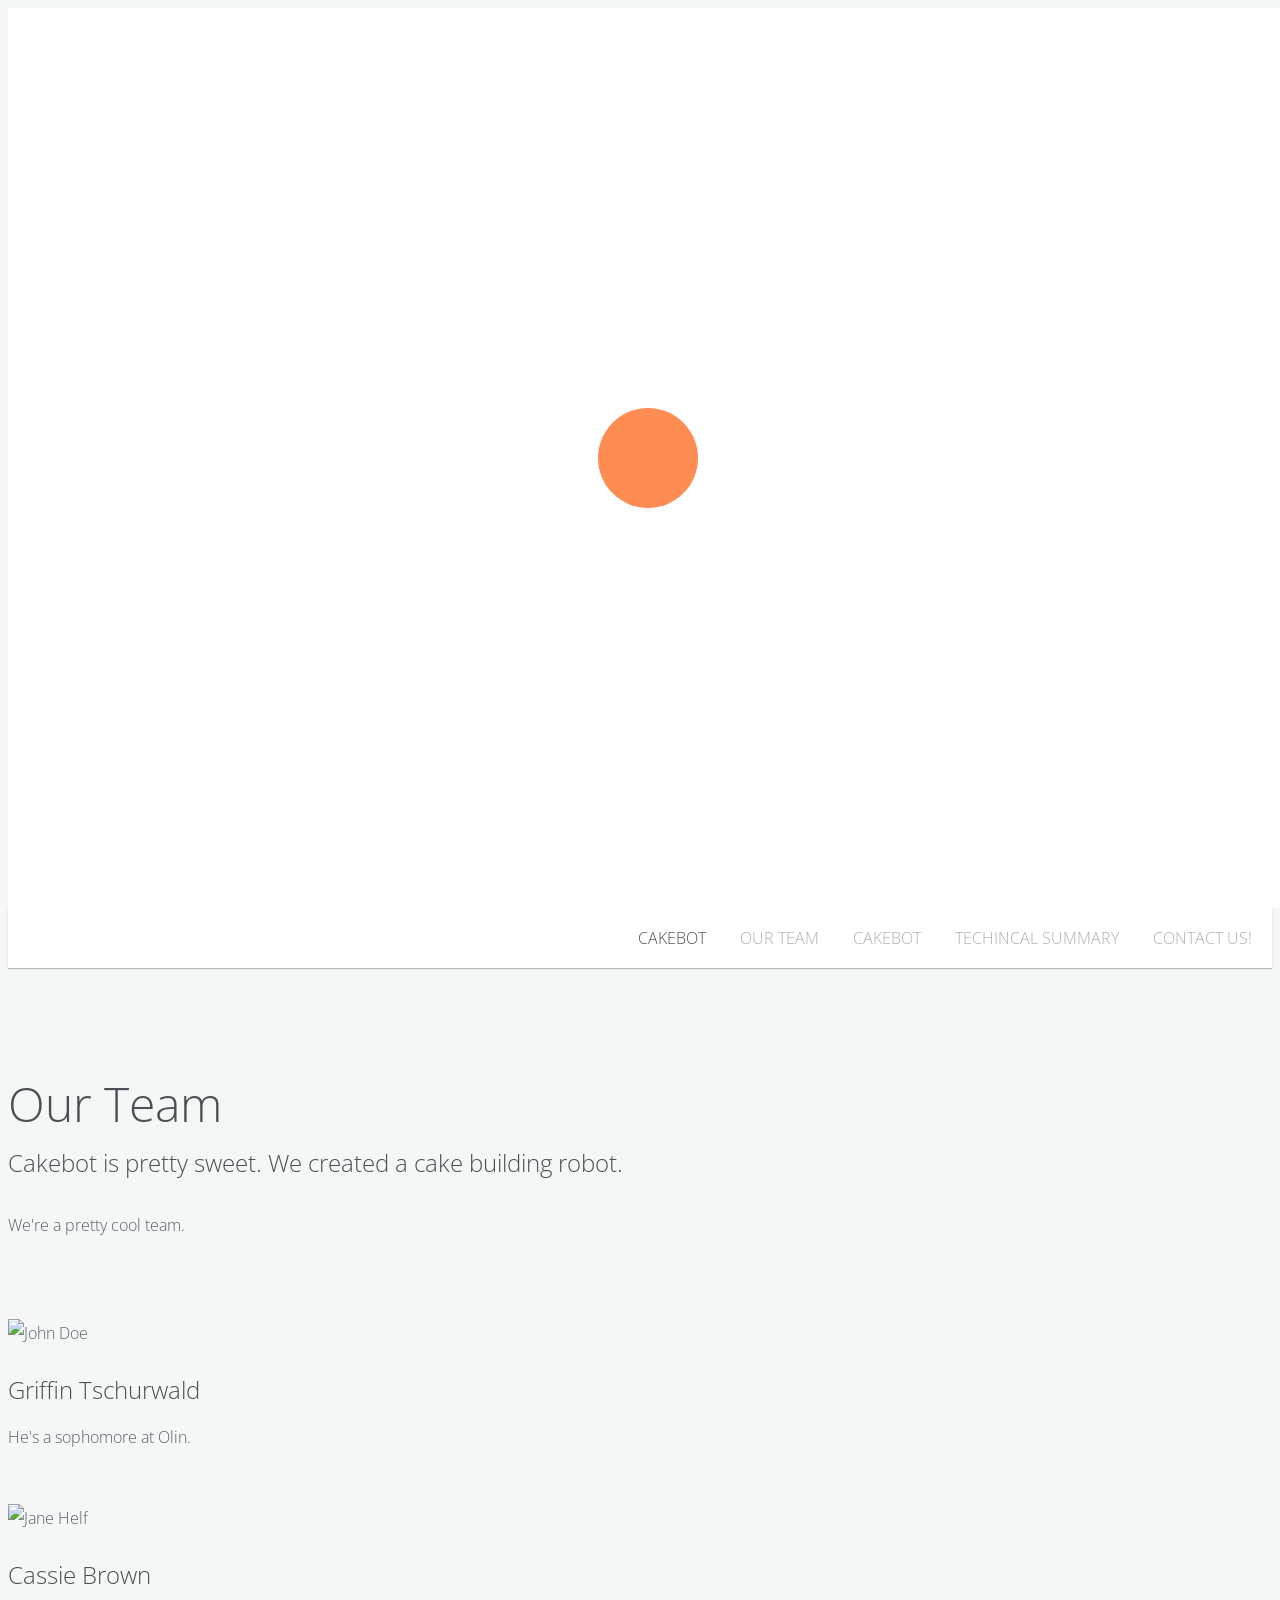
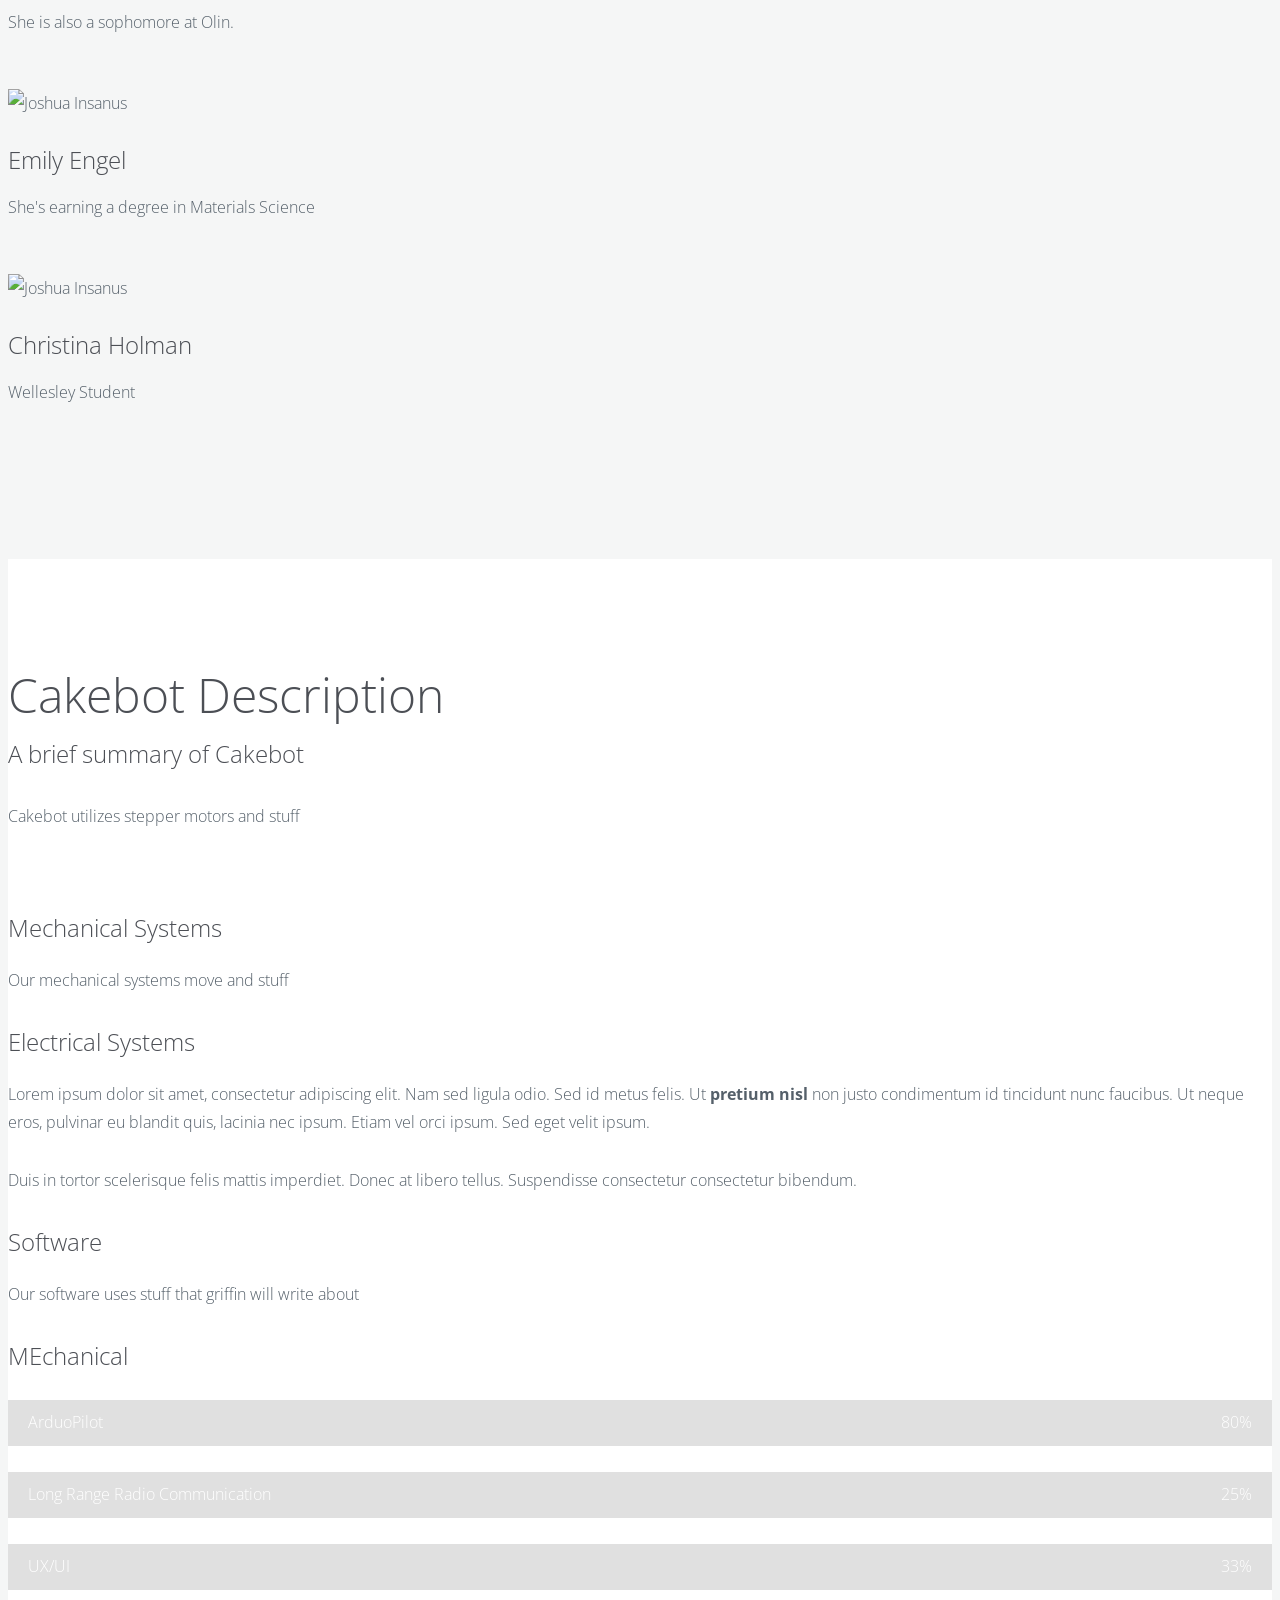
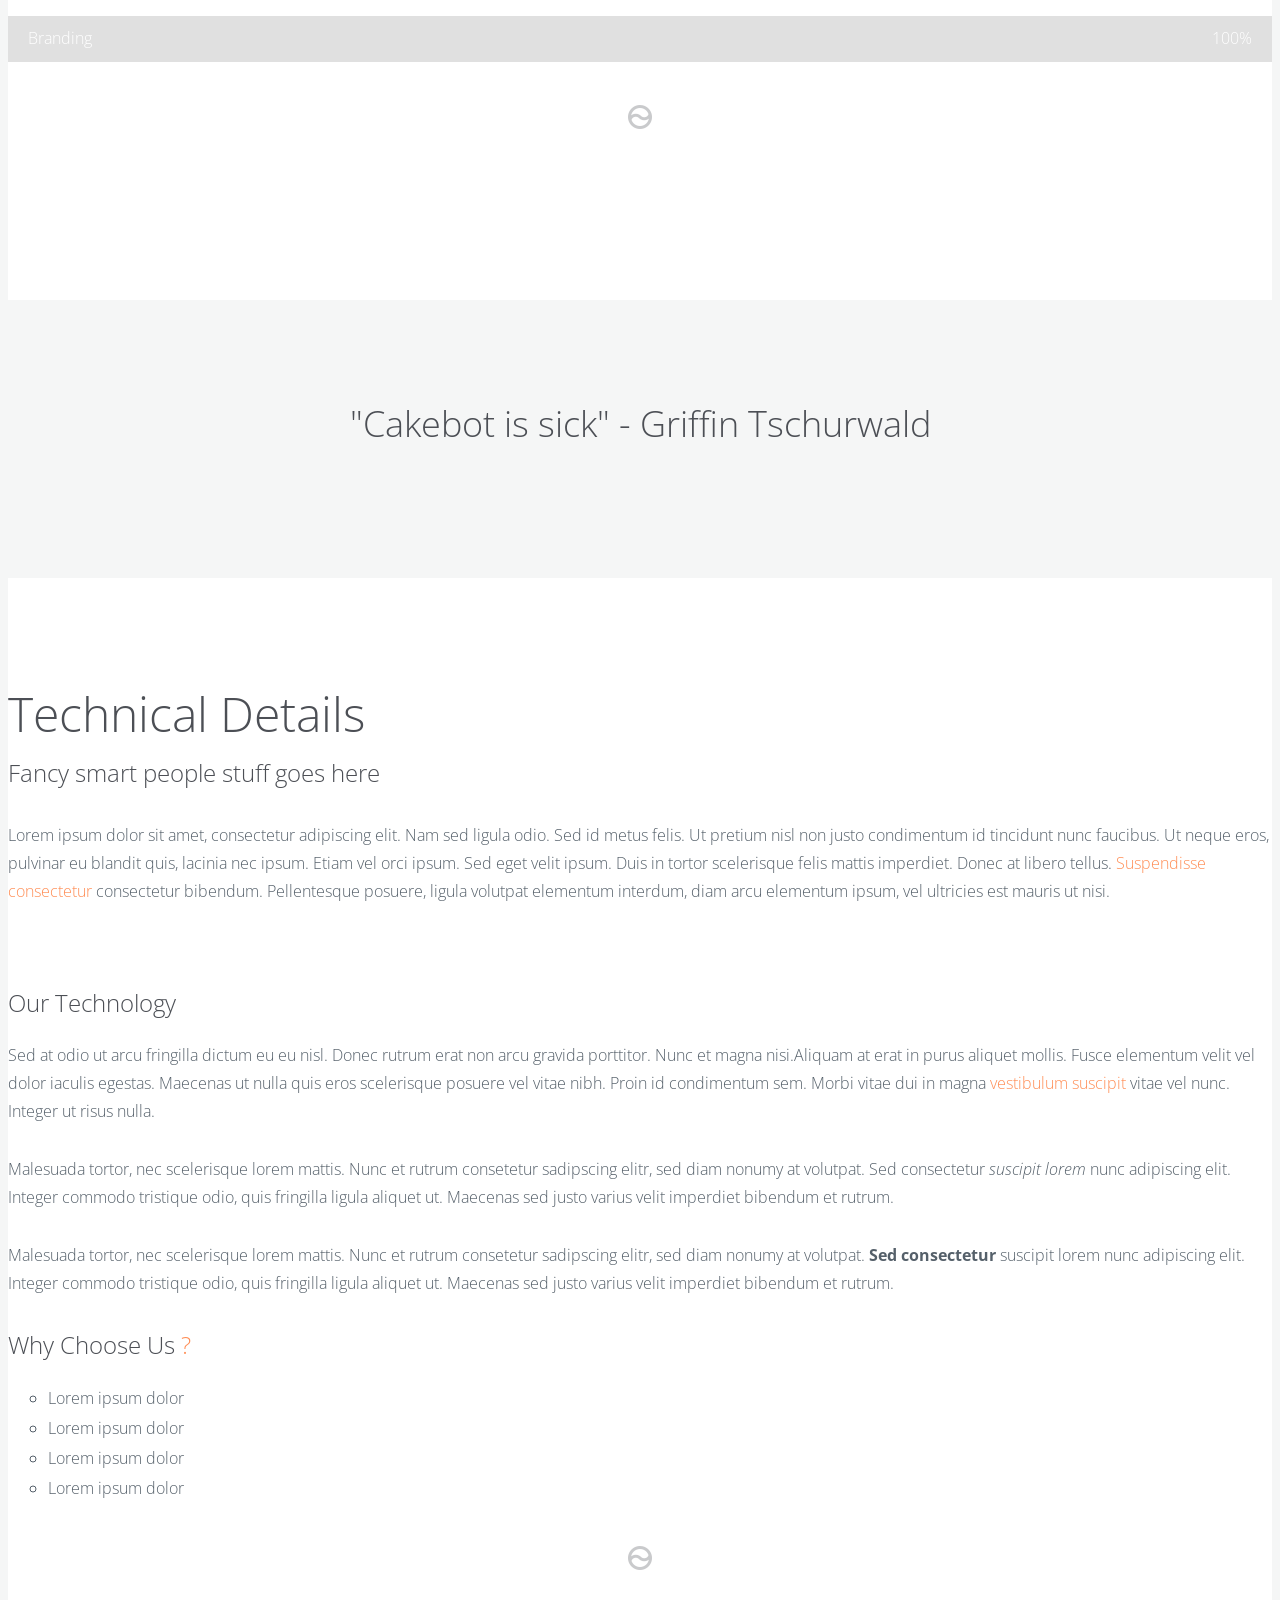
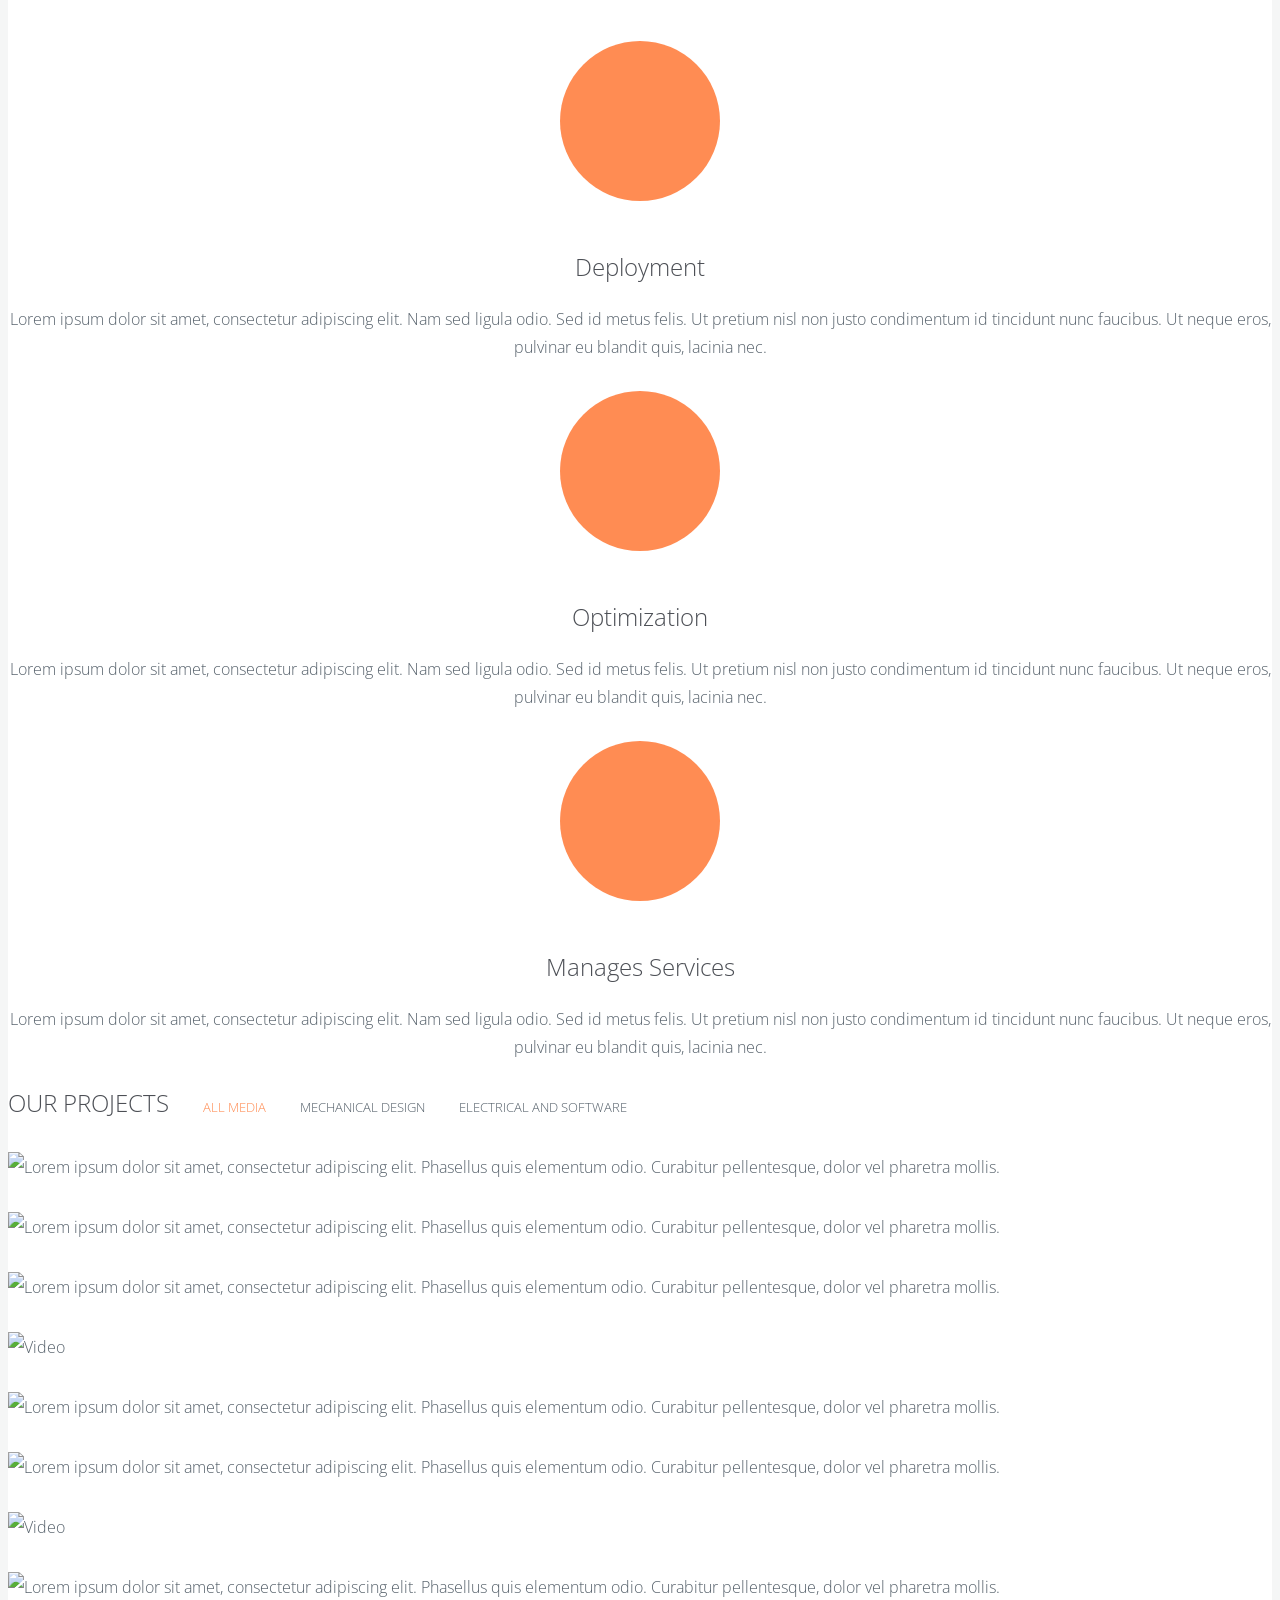
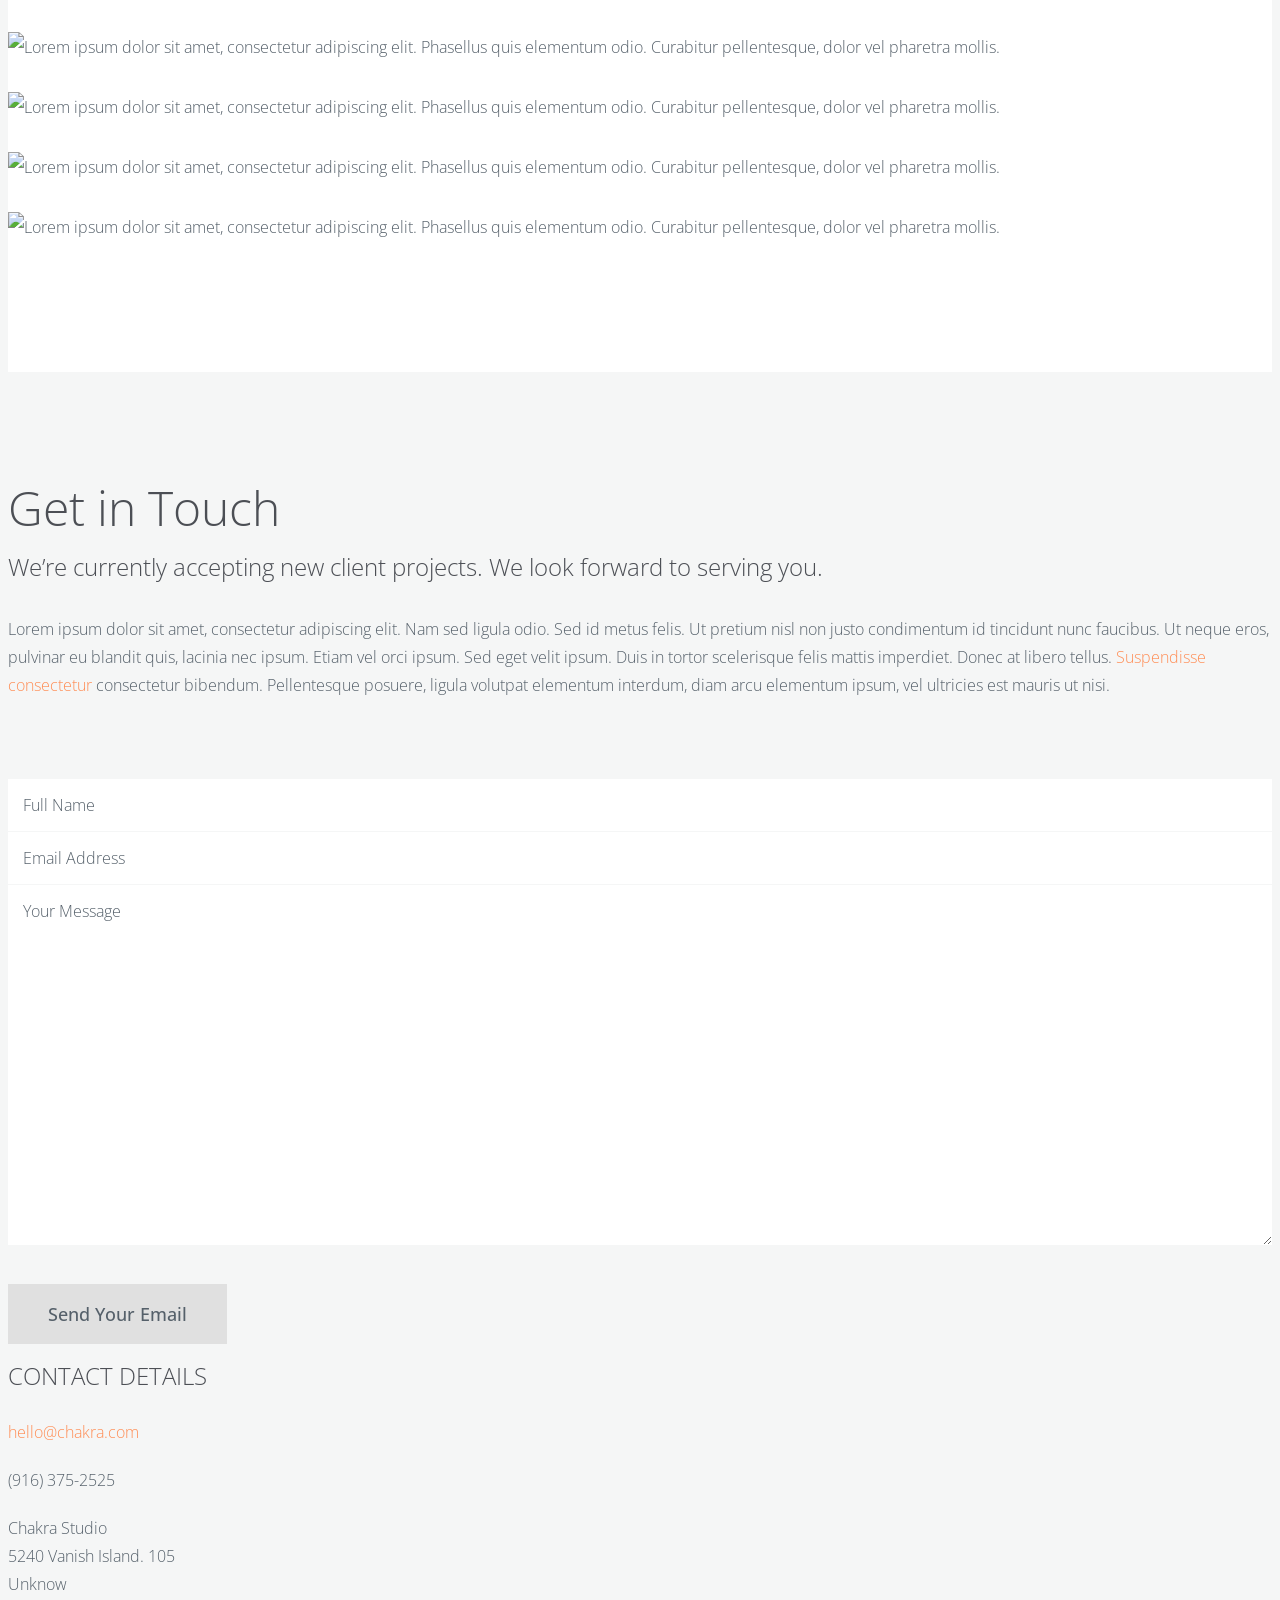
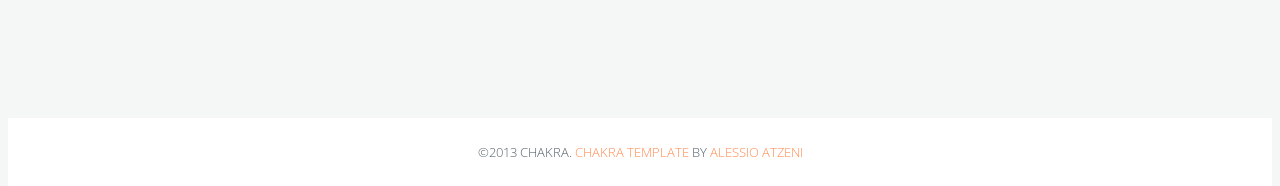
==== commit de6cbbc3: "fixing up website" ====
--- a/website/index.html
+++ b/website/index.html
@@ -9,7 +9,7 @@
 <!-- Meta Tags -->
 <meta http-equiv="Content-Type" content="text/html; charset=UTF-8" />
 
-<title>Olin Aero | At Olin College of Engineering</title>   
+<title>CakeBot | Olin College POE Fall 2014</title>   
 
 <meta name="description" content="" /> 
 
@@ -120,16 +120,16 @@
     	<a id="mobile-nav" class="menu-nav" href="#menu-nav"></a>
         
         <div id="logo">
-        	<a id="goUp" href="#home-slider" title="Chakra | Responsive One Page Template">Olin Aero</a>
+        	<a id="goUp" href="#home-slider" title="Chakra | Responsive One Page Template">CakeBot</a>
         </div>
         
         <nav id="menu">
         	<ul id="menu-nav">
-            	<li class="current"><a href="#home-slider">Olin Aero</a></li>
-
-                <li><a href="#work">Who we are</a></li>
-                <li><a href="#about">What we're working on</a></li>
-                <li><a href="#services">What we've done</a></li>
+            	<li class="current"><a href="#home-slider">Cakebot</a></li>
+
+                <li><a href="#work">Our Team</a></li>
+                <li><a href="#about">CakeBot</a></li>
+                <li><a href="#services">Techincal Summary</a></li>
                 <!--<li><a href="blog.html" class="external">Blog</a></li> useless blog page-->
                 <li><a href="#contact">Contact us!</a></li>
 				<!--<li><a href="shortcodes.html" class="external">Shortcodes</a></li>-->
@@ -150,11 +150,11 @@
                 <div class="title-page">
 
                     <h2 class="title">Our Team</h2>
-                    <h3 class="title-description">(estd. 2013) Olin Aero is a completely student run team at the Franklin W. Olin College of Engineering constructing aerial vehicles to compete in the AUVSI SUAS Competition.</h3>
+                    <h3 class="title-description">Cakebot is pretty sweet. We created a cake building robot.</h3>
 
                     
                     <div class="page-description">
-                		<p>As Olin College of Engineering's AERO team, we design, build and fly unmanned aerial vehicles. We are a student run organization consisting of 18 undergraduates just entering its second year of activity. Our goal is to participate in the <a href = "https://avc.sparkfun.com/">Sparkfun Autonomous Vehicle Competition</a> this year with a unique fixed wing aerial vehicle. To successfully complete the mission, our plane must take off autonomously, locate a waypoint, and end in the landing zone without breaching the no-fly zone limitations. Bonus points we’re aiming for include autonomous landing, successful payload drops, clipping balloons, and passing under a wicket.
+                		<p>We're a pretty cool team.
                 		</p>
                 	</div>
                 
@@ -171,7 +171,7 @@
             <div class="image-wrap">
                 <div class="hover-wrap">
                     <span class="overlay-img"></span>
-                    <span class="overlay-text-thumb">CTO/Founder</span>
+                    <span class="overlay-text-thumb">Software</span>
                 </div>
                 <img src="_include/img/profile/profile-01.jpg" alt="John Doe">
             </div>
@@ -193,12 +193,12 @@
             <div class="image-wrap">
                 <div class="hover-wrap">
                     <span class="overlay-img"></span>
-                    <span class="overlay-text-thumb">Creative Director</span>
+                    <span class="overlay-text-thumb">Mechanical Engineering</span>
                 </div>
                 <img src="_include/img/profile/profile-02.jpg" alt="Jane Helf">
             </div>
-            <h3 class="profile-name">Dakota Nelson</h3>
-            <p class="profile-description">He is also a sophomore at Olin.</p>
+            <h3 class="profile-name">Cassie Brown</h3>
+            <p class="profile-description">She is also a sophomore at Olin.</p>
                 
             <div class="social">
                 <ul class="social-icons">
@@ -214,12 +214,12 @@
             <div class="image-wrap">
                 <div class="hover-wrap">
                     <span class="overlay-img"></span>
-                    <span class="overlay-text-thumb">Lead Designer</span>
+                    <span class="overlay-text-thumb">Mechanical Systems</span>
                 </div>
                 <img src="_include/img/profile/profile-03.jpg" alt="Joshua Insanus">
             </div>
-            <h3 class="profile-name">Duncan Michael</h3>
-            <p class="profile-description">He's a good meche</p>
+            <h3 class="profile-name">Emily Engel</h3>
+            <p class="profile-description">She's earning a degree in Materials Science</p>
                 
             <div class="social">
                 <ul class="social-icons">
@@ -231,6 +231,29 @@
             </div>
         </div>
         <!-- End Profile -->
+
+        <!-- Start Profile -->
+        <div class="span4 profile">
+            <div class="image-wrap">
+                <div class="hover-wrap">
+                    <span class="overlay-img"></span>
+                    <span class="overlay-text-thumb">Electrical Systems</span>
+                </div>
+                <img src="_include/img/profile/profile-03.jpg" alt="Joshua Insanus">
+            </div>
+            <h3 class="profile-name">Christina Holman</h3>
+            <p class="profile-description">Wellesley Student</p>
+                
+            <div class="social">
+                <ul class="social-icons">
+                    <li><a href="#"><i class="font-icon-social-twitter"></i></a></li>
+                    <li><a href="#"><i class="font-icon-social-linkedin"></i></a></li>
+                    <li><a href="#"><i class="font-icon-social-google-plus"></i></a></li>
+                    <li><a href="#"><i class="font-icon-social-vimeo"></i></a></li>
+                </ul>
+            </div>
+        </div>
+        <!-- End Profile -->
         
     </div>
     <!-- End Team Leaders Section -->
@@ -247,13 +270,11 @@
     <div class="row">
         <div class="span12">
             <div class="title-page">
-                <h2 class="title">What we're up to</h2>
-                <h3 class="title-description">Some of the sweet projects we're working on.</h3>
+                <h2 class="title">Cakebot Description</h2>
+                <h3 class="title-description">A brief summary of Cakebot</h3>
                 
                 <div class="page-description">
-                    <p>Lorem ipsum dolor sit amet, consectetur adipiscing elit. Nam sed ligula odio. Sed id metus felis. Ut pretium nisl non justo condimentum id tincidunt nunc faucibus. 
-                    Ut neque eros, pulvinar eu blandit quis, lacinia nec ipsum. Etiam vel orci ipsum. Sed eget velit ipsum. Duis in tortor scelerisque felis mattis imperdiet. Donec at libero tellus. 
-                    <a href="#">Suspendisse consectetur</a> consectetur bibendum. Pellentesque posuere, ligula volutpat elementum interdum, diam arcu elementum ipsum, vel ultricies est mauris ut nisi.</p>
+                    <p>Cakebot utilizes stepper motors and stuff</p>
                 </div>
                 
             </div>
@@ -263,23 +284,25 @@
     
     <div class="row margin-40">
     	<div class="span4">
-        	<h3>Our Culture</h3>
-			<p> Lorem ipsum dolor sit amet, consectetur adipiscing elit. Nam sed ligula odio. Sed id metus felis. Ut pretium nisl non justo condimentum id tincidunt nunc faucibus. 
-            Ut neque eros, pulvinar eu blandit quis, lacinia nec ipsum. Etiam vel orci ipsum. Sed eget velit ipsum. </p>
-            
-            <p>Duis in tortor scelerisque felis mattis imperdiet. Donec at <a href="#">libero tellus</a>. Suspendisse consectetur consectetur bibendum.</p>
+        	<h3>Mechanical Systems</h3>
+			<p> Our mechanical systems move and stuff</p>
         </div>
         
         <div class="span4">
-        	<h3>Our Method</h3>
+        	<h3>Electrical Systems</h3>
             <p> Lorem ipsum dolor sit amet, consectetur adipiscing elit. Nam sed ligula odio. Sed id metus felis. Ut <strong>pretium nisl</strong> non justo condimentum id tincidunt nunc faucibus. 
             Ut neque eros, pulvinar eu blandit quis, lacinia nec ipsum. Etiam vel orci ipsum. Sed eget velit ipsum. </p>
             
             <p>Duis in tortor scelerisque felis mattis imperdiet. Donec at libero tellus. Suspendisse consectetur consectetur bibendum.</p>
         </div>
-        
+
         <div class="span4">
-        	<h3>Some Projects</h3>
+            <h3>Software</h3>
+            <p> Our software uses stuff that griffin will write about</p>
+        </div>
+        
+        <div class="span4">
+        	<h3>MEchanical</h3>
             
             <div class="progress-bar">
                 <div class="progress">
@@ -330,7 +353,7 @@
 	<div class="container">
     	<div class="row">
         	<div class="span12">
-            	<p>"Olin Aero showed me that hope and love do exist in the world" - Dimitar Dimitrov</p>
+            	<p>"Cakebot is sick" - Griffin Tschurwald</p>
                 <span class="font-icon-blockquote"></span>
             </div>
         </div>
@@ -345,8 +368,8 @@
     <div class="row">
         <div class="span12">
             <div class="title-page">
-                <h2 class="title">Some Past Projects</h2>
-                <h3 class="title-description">The key to a successful network operation is to provide high quality services.</h3>
+                <h2 class="title">Technical Details</h2>
+                <h3 class="title-description">Fancy smart people stuff goes here</h3>
                 
                 <div class="page-description">
                     <p>Lorem ipsum dolor sit amet, consectetur adipiscing elit. Nam sed ligula odio. Sed id metus felis. Ut pretium nisl non justo condimentum id tincidunt nunc faucibus. 
@@ -427,9 +450,9 @@
                 <nav id="options" class="work-nav">
                     <ul id="filters" class="option-set" data-option-key="filter">
                         <li class="type-work">Our Projects</li>
-                        <li><a href="#filter" data-option-value="*" class="selected">All Projects</a></li>
+                        <li><a href="#filter" data-option-value="*" class="selected">All Media</a></li>
                         <li><a href="#filter" data-option-value=".design">Mechanical Design</a></li>
-                        <li><a href="#filter" data-option-value=".illustration">Computer Vision</a></li>
+                        <li><a href="#filter" data-option-value=".illustration">Electrical and Software</a></li>
                         <!-- <li><a href="#filter" data-option-value=".photography">Sensing</a></li> -->
                         <!-- <li><a href="#filter" data-option-value=".video">Video</a></li> -->
                     </ul>
@@ -595,11 +618,6 @@
 </div>
 <!-- End Services Section -->
 
-<!-- Google Map -->
-<div id="map-area">
-    <div class="map" id="map_1" data-mapLat="42.293573" data-mapLon="-71.264395" data-mapZoom="12" data-mapTitle="Your Title"></div>
-</div>
-<!-- End Google Map -->
 
 <!-- Contact Section -->
 <div id="contact" class="page">
@@ -668,46 +686,7 @@
 </div>
 <!-- End Contact Section -->
 
-<!-- Twitter Feed -->
-<div id="twitter-feed" class="page-alternate">
-	<div class="container">
-    	<div class="row">
-            <div class="span12">
-                <div class="follow">
-                    <a href="https://twitter.com/Bluxart" title="Follow Me on Twitter" target="_blank"><i class="font-icon-social-twitter"></i></a>
-                </div>
-                    
-                <div id="ticker" class="query"> 
-                </div>
-            </div>
-        </div>
-    </div>
-</div>
-<!-- End Twitter Feed -->
-
-<!-- Socialize -->
-<div id="social-area" class="page">
-	<div class="container">
-    	<div class="row">
-            <div class="span12">
-                <nav id="social">
-                    <ul>
-                        <li><a href="https://twitter.com/Bluxart" title="Follow Me on Twitter" target="_blank"><span class="font-icon-social-twitter"></span></a></li>
-                        <li><a href="http://dribbble.com/Bluxart" title="Follow Me on Dribbble" target="_blank"><span class="font-icon-social-dribbble"></span></a></li>
-                        <li><a href="http://forrst.com/people/Bluxart" title="Follow Me on Forrst" target="_blank"><span class="font-icon-social-forrst"></span></a></li>
-                        <li><a href="http://www.behance.net/alessioatzeni" title="Follow Me on Behance" target="_blank"><span class="font-icon-social-behance"></span></a></li>
-                        <li><a href="https://www.facebook.com/Bluxart" title="Follow Me on Facebook" target="_blank"><span class="font-icon-social-facebook"></span></a></li>
-                        <li><a href="https://plus.google.com/105500420878314068694" title="Follow Me on Google Plus" target="_blank"><span class="font-icon-social-google-plus"></span></a></li>
-                        <li><a href="http://www.linkedin.com/in/alessioatzeni" title="Follow Me on LinkedIn" target="_blank"><span class="font-icon-social-linkedin"></span></a></li>
-                        <li><a href="http://themeforest.net/user/Bluxart" title="Follow Me on ThemeForest" target="_blank"><span class="font-icon-social-envato"></span></a></li>
-                        <li><a href="http://zerply.com/Bluxart/public" title="Follow Me on Zerply" target="_blank"><span class="font-icon-social-zerply"></span></a></li>
-                    </ul>
-                </nav>
-            </div>
-        </div>
-    </div>
-</div>
-<!-- End Socialize -->
+
 
 <!-- Footer -->
 <footer>
